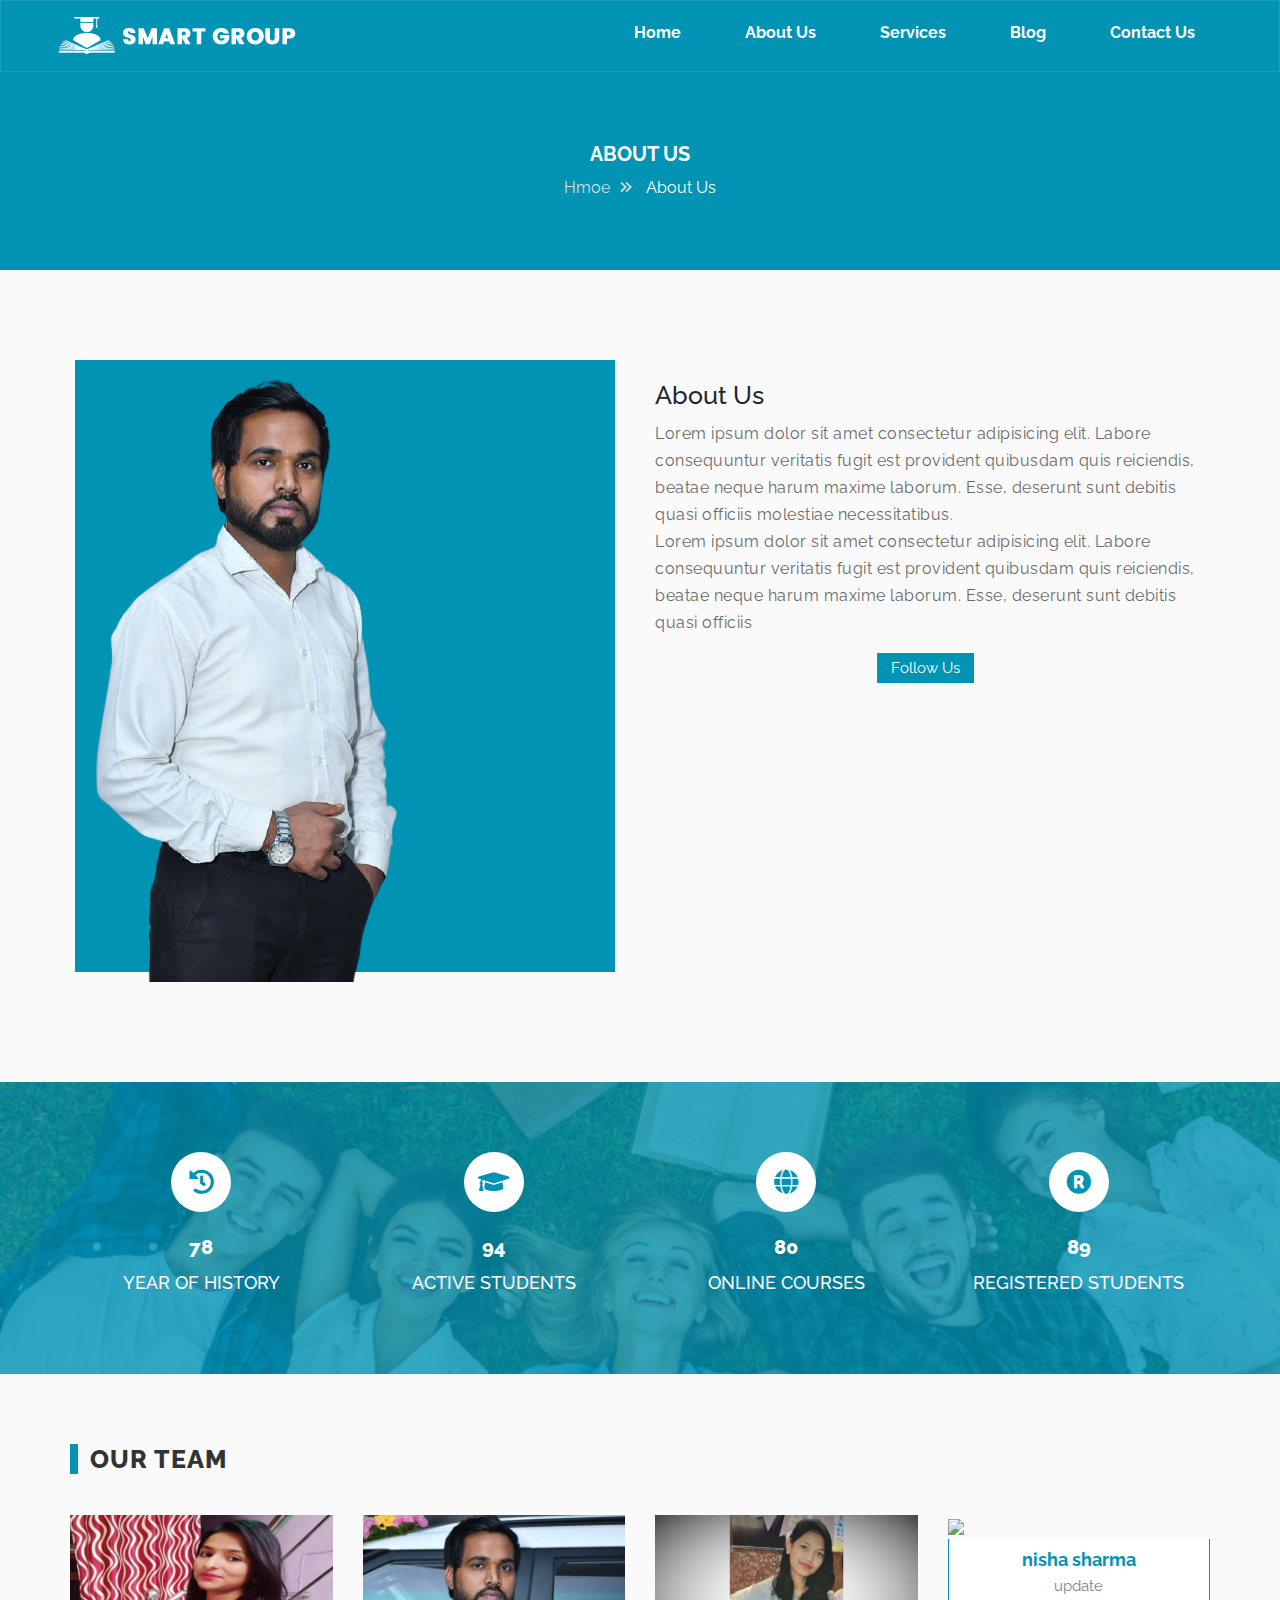
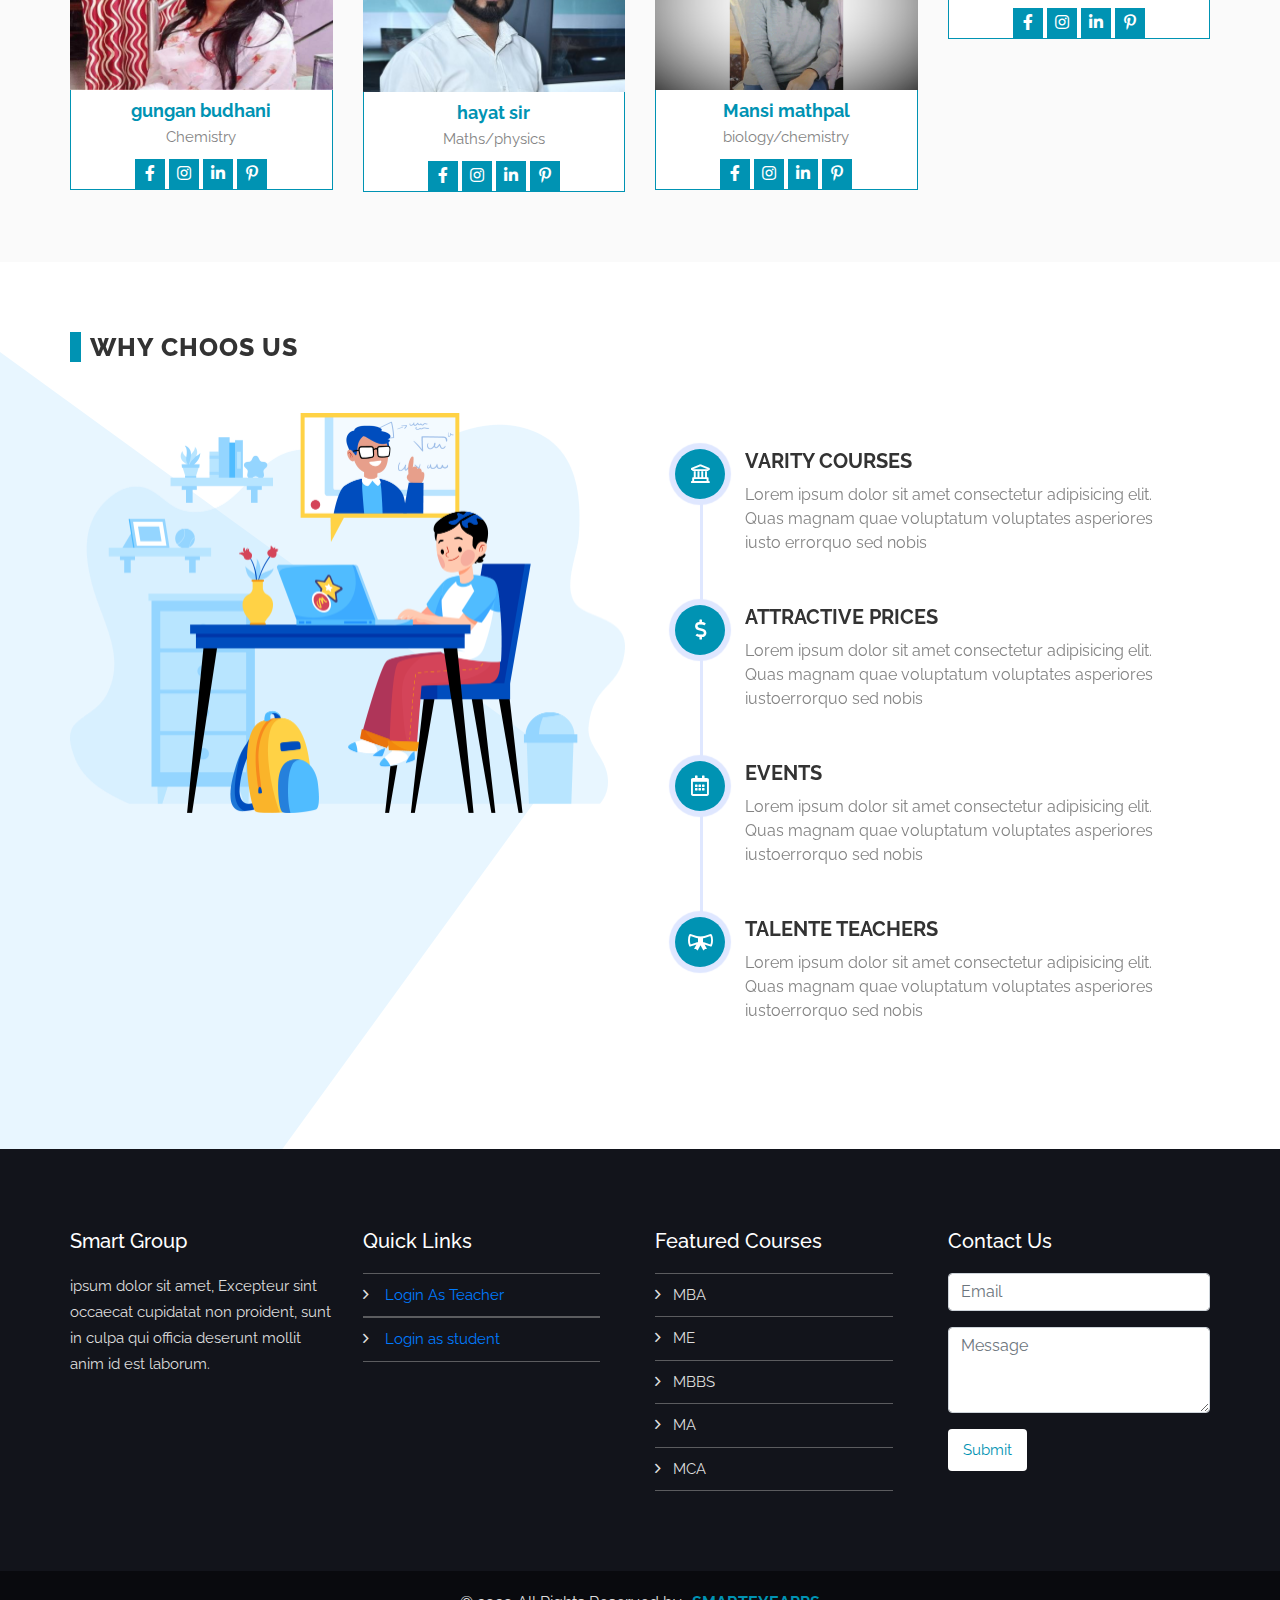
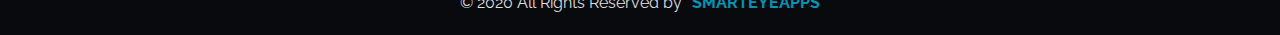
==== about-us.html @ 33f7c20f "Add files via upload" ====
<!doctype html>
<html lang="en">

<head>
    <meta charset="utf-8">
    <meta name="viewport" content="width=device-width, initial-scale=1, shrink-to-fit=no">
    <title>School</title>
    <link rel="stylesheet" href="assets/css/bootstrap.min.css">
    <link rel="stylesheet" href="assets/css/all.min.css">
    <link rel="stylesheet" href="assets/css/plugins/owl.carousel.css">
    <link rel="stylesheet" href="assets/css/plugins/owl.carousel.min.css">
    <link rel="stylesheet" href="assets/css/style.css">
</head>

<body>
    <header>
        <div class="my-nav sub-01">
            <div class="container">
                <div class="row">
                    <div class="nav-items">
                        <div class="menu-toggle">
                            <div class="menu-hamburger"></div>
                        </div>
                        <div class="logo">
                            <img src="assets/images/logo-01.png">
                        </div>
                        <div class="menu-items">
                            <div class="menu">
                                <ul>
                                    <li><a href="index.html">Home</a></li>
                                    <li><a href="about-us.html">About Us</a></li>
                                    <li><a href="services.html">Services</a></li>
                                    <li><a href="blog.html">Blog</a></li>
                                    <li><a href="contact-us.html">Contact Us</a></li>
                                </ul>
                            </div>
                        </div>
                    </div>
                </div>
            </div>
        </div>
    </header>
    <main>

        <!-- ============abt-01 Section  Start============ -->

        <section class="abt-01">
            <div class="container">
                <div class="row">
                    <div class="col-12">
                        <div class="heading-wrapper">
                            <h3>About Us</h3>
                            <ol>
                                <li>Hmoe<i class="far fa-angle-double-right"></i></li>
                                <li>About Us</li>
                            </ol>
                        </div>
                    </div>
                </div>
            </div>
        </section>

        <!-- ============abt-02 Section  Start============ -->

        <section class="abt-02">
            <div class="container">
                <div class="row">
                    <div class="abt-main d-flex">
                        <div class="abt-spirit">
                            <div class="image-box">
                                <!-- <img src="assets/images/about-image-1-min.jpg"> -->
                                <img src="assets/images/about.png">
                            </div>
                        </div>
                        <div class="abt-spirit">
                            <div class="abt-content-card">
                                <h2>About Us</h2>
                                <p>Lorem ipsum dolor sit amet consectetur adipisicing elit. Labore consequuntur veritatis fugit est
                                    provident quibusdam quis reiciendis, beatae neque harum maxime laborum. Esse, deserunt sunt debitis
                                    quasi officiis molestiae necessitatibus.</p>
                                <p>Lorem ipsum dolor sit amet consectetur adipisicing elit. Labore consequuntur veritatis fugit est
                                    provident quibusdam quis reiciendis, beatae neque harum maxime laborum. Esse, deserunt sunt debitis
                                    quasi officiis</p>
                    
                                <span>
                                    <a href="#">Follow Us</a>
                                </span>
                            </div>
                        </div>
                    </div>
                </div>
            </div>
        </section>



    

        <!-- ============bg-se-04  Section  Start============ -->

        <section class="bg-se-04">
            <div class="container">
                <div class="row">
                    <div class="col-lg-3 col-md-4 col-sm-6 col-6">
                        <div class="_lk_bg_cd">
                            <i class="fal fa-history"></i>
                            <div class="counting" data-count="20">100</div>
                            <h5>YEAR OF HISTORY</h5>
                        </div>
                    </div>

                    <div class="col-lg-3 col-md-4 col-sm-6 col-6">
                        <div class="_lk_bg_cd">
                            <i class="fal fa-graduation-cap"></i>
                            <div class="counting" data-count="80">100</div>
                            <h5>ACTIVE STUDENTS</h5>
                        </div>
                    </div>

                    <div class="col-lg-3 col-md-4 col-sm-6 col-6">
                        <div class="_lk_bg_cd">
                            <i class="fal fa-globe"></i>
                            <div class="counting" data-count="27">100</div>
                            <h5>ONLINE COURSES</h5>
                        </div>
                    </div>

                    <div class="col-lg-3 col-md-4 col-sm-6 col-6">
                        <div class="_lk_bg_cd">
                            <i class="fal fa-registered"></i>
                            <div class="counting" data-count="62">100</div>
                            <h5>REGISTERED STUDENTS</h5>
                        </div>
                    </div>
                </div>
            </div>
        </section>

        <!-- ============bg-se-06  Section  Start============ -->
        <section class="bg-se-06">
            <div class="container">
                <div class="row">
                    <div class="heading">
                        <h2>Our Team</h2>
                    </div>
                </div>
                <div class="row">
                    <div class="col-lg-3 col-md-4 col-sm-6 col-12">
                        <div class="team-card">
                            <div class="image-team">
                                <img src="assets/images/team/1.jpg">
                            </div>
                            <div class="team-content">
                                <h3>gungan budhani</h3>
                                <p>Chemistry</p>
                                <ol>
                                    <li><i class="fab fa-facebook-f"></i></li>
                                    <li><i class="fab fa-instagram"></i></li>
                                    <li><i class="fab fa-linkedin-in"></i></li>
                                    <li><i class="fab fa-pinterest-p"></i></li>
                                </ol>
                            </div>
                        </div>
                    </div>

                    <div class="col-lg-3 col-md-4 col-sm-6 col-12">
                        <div class="team-card">
                            <div class="image-team">
                                <img src="assets/images/team/2.jpg">
                            </div>
                            <div class="team-content">
                                <h3>hayat sir</h3>
                                <p>Maths/physics</p>
                                <ol>
                                    <li><i class="fab fa-facebook-f"></i></li>
                                    <li><i class="fab fa-instagram"></i></li>
                                    <li><i class="fab fa-linkedin-in"></i></li>
                                    <li><i class="fab fa-pinterest-p"></i></li>
                                </ol>
                            </div>
                        </div>
                    </div>

                    <div class="col-lg-3 col-md-4 col-sm-6 col-12">
                        <div class="team-card">
                            <div class="image-team">
                                <img src="assets/images/team/3.jpg">
                            </div>
                            <div class="team-content">
                                <h3>Mansi mathpal</h3>
                                <p>biology/chemistry</p>
                                <ol>
                                    <li><i class="fab fa-facebook-f"></i></li>
                                    <li><i class="fab fa-instagram"></i></li>
                                    <li><i class="fab fa-linkedin-in"></i></li>
                                    <li><i class="fab fa-pinterest-p"></i></li>
                                </ol>
                            </div>
                        </div>
                    </div>

                    <div class="col-lg-3 col-md-4 col-sm-6 col-12">
                        <div class="team-card">
                            <div class="image-team">
                                <img src="assets/images/team/4.jpg">
                            </div>
                            <div class="team-content">
                                <h3>nisha sharma</h3>
                                <p>update</p>
                                <ol>
                                    <li><i class="fab fa-facebook-f"></i></li>
                                    <li><i class="fab fa-instagram"></i></li>
                                    <li><i class="fab fa-linkedin-in"></i></li>
                                    <li><i class="fab fa-pinterest-p"></i></li>
                                </ol>
                            </div>
                        </div>
                    </div>
                </div>
            </div>
        </section>

        <!-- ============bg-se-01  Section  Start============ -->
        
        <section class="bg-se-01">
            <div class="container">
                <div class="row">
                    <div class="heading">
                        <h2>WHY CHOOS US</h2>
                    </div>
                </div>
                <div class="row">
                    <div class="col-lg-6 col-md-6 col-sm-12 col-12 order-sm-2 order-2 order-md-0 order-lg-0 order-xl-0">
                        <div class="main-card">
                            <div class="sub-card">
                                <img src="assets/images/bg/1.png">
                            </div>
                        </div>
                    </div>
        
                    <div class="col-lg-6 col-md-6 col-sm-12 col-12">
                        <div class="main-card">
                            <div class="content">
                                <ol>
                                    <li>
                                        <h3>VARITY COURSES</h3>
                                        <p>Lorem ipsum dolor sit amet consectetur adipisicing elit. Quas magnam quae
                                            voluptatum voluptates asperiores iusto errorquo sed nobis</p>
                                    </li>
                                    <li>
                                        <h3>ATTRACTIVE PRICES</h3>
                                        <p>Lorem ipsum dolor sit amet consectetur adipisicing elit. Quas magnam quae
                                            voluptatum voluptates asperiores iustoerrorquo sed nobis</p>
                                    </li>
                                    <li>
                                        <h3>EVENTS</h3>
                                        <p>Lorem ipsum dolor sit amet consectetur adipisicing elit. Quas magnam quae
                                            voluptatum voluptates asperiores iustoerrorquo sed nobis</p>
                                    </li>
                                    <li>
                                        <h3>TALENTE TEACHERS</h3>
                                        <p>Lorem ipsum dolor sit amet consectetur adipisicing elit. Quas magnam quae
                                            voluptatum voluptates asperiores iustoerrorquo sed nobis</p>
                                    </li>
                                </ol>
                            </div>
                        </div>
                    </div>
                </div>
            </div>
        </section>
    </main>

    <!-- ============Footer  Start============ -->

    <footer>
        <div class="container">
            <div class="row">
                <div class="col-lg-3 col-md-3 col-6">
                    <div class="_kl_de_w">
                        <h3>Smart Group</h3>
                        <p>ipsum dolor sit amet, Excepteur sint occaecat cupidatat non
                            proident, sunt in culpa qui officia deserunt mollit anim id est laborum.</p>
                    </div>
                </div>

                <div class="col-lg-3 col-md-3 col-6">
                    <div class="_kl_de_w">
                        <h3>Quick Links</h3>
                        <ol>
                            <!-- <li><i class="far fa-angle-right"></i>home</li>
                            <li><i class="far fa-angle-right"></i>About Us</li>
                            <li><i class="far fa-angle-right"></i>Services</li>
                            <li><i class="far fa-angle-right"></i>Blog</li> -->
                            <li class="last"><i class="far fa-angle-right"></i> <a href="/logint.html">       Login As Teacher</a></li>
                            <li class="last"><i class="far fa-angle-right"></i> <a href="/logins.html"> Login as student</a></li>
                        </ol>
                    </div>
                </div>

                <div class="col-lg-3 col-md-3 col-6">
                    <div class="_kl_de_w">
                        <h3>Featured Courses</h3>
                        <ol>
                            <li><i class="far fa-angle-right"></i>MBA</li>
                            <li><i class="far fa-angle-right"></i>ME</li>
                            <li><i class="far fa-angle-right"></i>MBBS</li>
                            <li><i class="far fa-angle-right"></i>MA</li>
                            <li class="last"><i class="far fa-angle-right"></i>MCA</li>
                        </ol>
                    </div>
                </div>

                <div class="col-lg-3 col-md-3 col-6">
                    <div class="_kl_de_w">
                        <h3>Contact Us</h3>
                        <form class="my-form">
                            <div class="form-group">
                                <input class="form-control" type="emal" name="email" placeholder="Email">
                            </div>
                            <div class="form-group">
                                <textarea rows="3" placeholder="Message" class="form-control"></textarea>
                            </div>
                            <div class="form-group">
                                <a href="#">Submit</a>
                            </div>
                        </form>
                    </div>
                </div>
            </div>
        </div>
    </footer>

    <div class="end-footer">
        <div class="container">
            <div class="row">
                <div class="col-12">
                    <div class="last-card">
                        <p>© 2020 All Rights Reserved by<a href="https://www.smarteyeapps.com">SMARTEYEAPPS</a></p>
                    </div>
                </div>
            </div>
        </div>
    </div>
</body>

<script src="assets/js/jquery-3.2.1.min.js"></script>
<script src="assets/js/popper.min.js"></script>
<script src="assets/js/bootstrap.min.js"></script>
<script src="assets/js/plugins/owl.carousel.js"></script>
<script src="assets/js/plugins/owl.carousel.min.js"></script>
<script src="assets/js/script.js"></script>

</html>
---- assets/css/style.css ----
@import url(https://fonts.googleapis.com/css2?family=Raleway:wght@200;300;400;600;700;800&display=swap);
/* ================================ Basic CSS =============================== */
body {
  margin: 0px;
  padding: 0px;
  font-family: 'Raleway', sans-serif;
  box-sizing: border-box; }

* {
  margin: 0px;
  padding: 0px;
  box-sizing: border-box; }

img {
  max-width: 100%; }
  .bg{
      height: 273px;
      width: 348px;
  }

h1, h2, h3, h4, h5, h6 {
  margin: 0px; }

ul, ol {
  margin: 0px;
  padding: 0px; }

li {
  list-style: none; }

a {
  text-decoration: none; }

p {
  margin: 0px; }

a:hover {
  text-decoration: none; }

button:focus {
  outline: none; }

.container {
  max-width: 1170px; }
  @media screen and (max-width: 575px) {
    .container {
      padding: 0px 15px;
      max-width: 100%;
      width: 100%; } }

/* ================================ Header CSS =============================== */
header .my-nav {
  position: absolute;
  width: 100%;
  left: 0;
  top: 0;
  z-index: 999;
  padding: 10px 0px;
  border: 1px solid rgba(255, 255, 255, 0.1); }
header .sub-01 {
  position: relative;
  background: #0093b3; }
header .nav-items {
  display: flex;
  flex-wrap: wrap;
  flex: 1 1 100%;
  max-width: 100%;
  width: 100%;
  position: relative; }
  header .nav-items .menu-toggle {
    position: absolute;
    top: 1.5625rem;
    right: 0.9375rem;
    transition: ease-in-out 0.5s;
    display: flex;
    align-items: center;
    justify-content: center;
    visibility: hidden;
    opacity: 0; }
    @media screen and (max-width: 767.98px) {
      header .nav-items .menu-toggle {
        visibility: visible;
        opacity: 1; } }
    header .nav-items .menu-toggle .menu-hamburger {
      width: 1.875rem;
      height: 0.125rem;
      transition: ease-in-out 0.1s;
      box-shadow: 0 2px 5px rgba(255, 255, 255, 0.6);
      background: #fff;
      position: relative; }
      header .nav-items .menu-toggle .menu-hamburger.active {
        background: rgba(0, 0, 0, 0);
        box-shadow: none; }
        header .nav-items .menu-toggle .menu-hamburger.active::after {
          transform: rotate(45deg); }
        header .nav-items .menu-toggle .menu-hamburger.active::before {
          transform: rotate(135deg); }
      header .nav-items .menu-toggle .menu-hamburger::before {
        position: absolute;
        content: "";
        width: 1.875rem;
        height: 0.125rem;
        transition: ease-in-out 0.1s;
        box-shadow: 0 2px 5px rgba(255, 255, 255, 0.6);
        background: #fff;
        transform: translatey(-0.625rem); }
      header .nav-items .menu-toggle .menu-hamburger::after {
        position: absolute;
        content: "";
        width: 1.875rem;
        height: 0.125rem;
        transition: ease-in-out 0.1s;
        box-shadow: 0 2px 5px rgba(255, 255, 255, 0.6);
        background: #fff;
        transform: translatey(0.625rem); }
  header .nav-items .logo {
    width: 30%;
    flex: 1 1 30%;
    max-width: 30%; }
    @media screen and (max-width: 767.98px) {
      header .nav-items .logo {
        width: 80%;
        flex: 1 1 80%;
        max-width: 80%; } }
  header .nav-items .menu-items {
    width: 70%;
    flex: 1 1 70%;
    max-width: 70%;
    position: relative;
    align-items: center;
    justify-content: flex-end; }
    @media screen and (max-width: 767.98px) {
      header .nav-items .menu-items {
        width: 100%;
        flex: 1 1 100%;
        max-width: 100%; } }
    header .nav-items .menu-items .menu {
      display: block;
      width: 100%;
      text-align: right; }
      header .nav-items .menu-items .menu.active {
        opacity: 1;
        visibility: visible;
        display: block;
        transition: ease-in-out 0.9s; }
      @media screen and (max-width: 767.98px) {
        header .nav-items .menu-items .menu {
          text-align: left;
          opacity: 0;
          visibility: hidden;
          display: none; } }
      header .nav-items .menu-items .menu ul li {
        display: inline-block;
        padding: 0.625rem; }
        @media screen and (max-width: 767.98px) {
          header .nav-items .menu-items .menu ul li {
            display: block; } }
        header .nav-items .menu-items .menu ul li a {
          color: #fff;
          padding: 0 1.25rem;
          font-weight: 700; }
          @media screen and (max-width: 767.98px) {
            header .nav-items .menu-items .menu ul li a {
              padding: 0rem; } }
          @media (min-width: 768px) and (max-width: 991.98px) {
            header .nav-items .menu-items .menu ul li a {
              padding: 0 0.625rem; } }

.og-hf {
  position: fixed;
  transition: ease-in-out 0.5s;
  width: 100%;
  z-index: 999;
  left: 0;
  top: 0; }
  .og-hf .my-nav {
    background: #0093b3; }

/* ================================ Slider CSS =============================== */
.slider {
  position: relative;
  padding: 7.5rem 0;
  overflow: hidden;
  background: linear-gradient(to right, #0093b3, #0093CC);
  z-index: 1; }
  .slider::before {
    border-right: 50vw solid #fff;
    border-top: 6.25rem solid transparent;
    bottom: 0;
    content: "";
    height: 0;
    position: absolute;
    right: 0;
    width: 0;
    z-index: 1; }
  .slider::after {
    border-left: 50vw solid #fff;
    border-top: 6.25rem solid transparent;
    bottom: 0;
    content: "";
    height: 0;
    left: 0;
    position: absolute;
    width: 0;
    z-index: 1; }
  .slider .shap {
    position: absolute;
    background-image: linear-gradient(35deg, #fff, #edf4f8);
    width: 45%;
    height: 85%;
    -webkit-clip-path: polygon(50% 0%, 100% 50%, 50% 100%, 0% 50%);
    clip-path: polygon(50% 0%, 100% 50%, 50% 100%, 0% 50%);
    z-index: 1;
    opacity: 0.1; }
  .slider .shap-01 {
    position: absolute;
    top: 10rem;
    left: 50%;
    opacity: 0.1;
    -webkit-animation-name: rotateMe;
    animation-name: rotateMe;
    -webkit-animation-duration: 10s;
    animation-duration: 10s;
    -webkit-animation-iteration-count: infinite;
    animation-iteration-count: infinite;
    -webkit-animation-timing-function: linear;
    animation-timing-function: linear; }
  .slider .shap-02 {
    position: absolute;
    left: 6%;
    transform: rotate(54deg);
    z-index: 1;
    opacity: 0.1; }
  .slider .shape-03 {
    position: absolute;
    z-index: 0;
    left: 60%;
    top: -5%;
    width: 31.25rem;
    height: 100%;
    transform: translate3d(-23%, 17%, 0) rotate(-54deg);
    background-image: linear-gradient(35deg, #fff, #edf4f8);
    opacity: 0.1; }
    .slider .shape-03::before {
      position: absolute;
      content: "";
      width: 100%;
      height: 2.5rem;
      background: #fff;
      left: 0px;
      top: -246px;
      z-index: -1;
      border-radius: 1.25rem;
      transform: rotate(79deg); }
    .slider .shape-03::after {
      position: absolute;
      content: "";
      width: 31.25rem;
      height: 31.25rem;
      background: #ffff;
      border-radius: 50%;
      right: -36.125rem;
      top: 9.5625rem; }
  .slider .main-wrapper {
    display: flex;
    -webkit-display: flex;
    -webkit-flex: 1 1 100%;
    flex: 1 1 100%;
    flex-wrap: wrap;
    max-width: 100%;
    width: 100%;
    margin: 1.25rem 0;
    position: relative;
    z-index: 2; }
    .slider .main-wrapper .sub-wrapper-01 {
      flex: 1 1 50%;
      max-width: 50%;
      width: 50%; }
      @media screen and (max-width: 767.98px) {
        .slider .main-wrapper .sub-wrapper-01 {
          flex: 1 1 100%;
          max-width: 100%;
          width: 100%; } }
      .slider .main-wrapper .sub-wrapper-01 .image {
        padding: 0.375rem 0.9375rem;
        display: inline-block;
        position: relative;
        z-index: 9; }
      .slider .main-wrapper .sub-wrapper-01 .content {
        padding: 0.625rem 0.9375rem;
        color: #fff;
        display: inline-block;
        position: relative;
        z-index: 9; }
        .slider .main-wrapper .sub-wrapper-01 .content h1 {
          display: block;
          font-size: 2.5rem;
          font-weight: 800;
          line-height: 3.75rem;
          letter-spacing: 0.0625rem;
          text-transform: uppercase;
          margin: 0 0 1.25rem;
          position: relative; }
          .slider .main-wrapper .sub-wrapper-01 .content h1::before {
            position: absolute;
            content: "";
            background-image: radial-gradient(#fafafa 3px, transparent 0);
            background-size: 0.9375rem 0.9375rem;
            height: 9.375rem;
            width: 9.375rem;
            opacity: 0.2;
            right: 7.5rem; }
        .slider .main-wrapper .sub-wrapper-01 .content p {
          font-size: 1.125rem;
          line-height: 1.875rem;
          font-weight: 400;
          margin: 0 0 1.125rem;
          display: inline-block; }
        .slider .main-wrapper .sub-wrapper-01 .content .btn-01 {
          display: block;
          margin: 1.125rem 0;
          position: relative; }
          .slider .main-wrapper .sub-wrapper-01 .content .btn-01 ul li {
            display: inline-block;
            margin: 0 0.625rem;
            padding: 0.3125rem 1.25rem;
            border-radius: 1.25rem;
            background: transparent;
            border: solid 0.0625rem #fff;
            position: relative;
            z-index: 9; }
            .slider .main-wrapper .sub-wrapper-01 .content .btn-01 ul li:nth-of-type(1) {
              margin-left: 0; }
            .slider .main-wrapper .sub-wrapper-01 .content .btn-01 ul li a {
              color: #fff; }

@keyframes rotateMe {
  0% {
    transform: rotate(0deg); }
  to {
    transform: rotate(1turn); } }
/* ================================ Section CSS =============================== */
.bg-se-01 {
  padding: 3.125rem 0;
  position: relative;
  overflow: hidden; }
  .bg-se-01::before {
    position: absolute;
    content: "";
    background: #e8f6ff;
    height: 43.75rem;
    width: 43.75rem;
    left: -10%;
    bottom: -10%;
    transform: translate3d(-21%, -7%, 0) rotate(-54deg); }
    @media screen and (max-width: 767.98px) {
      .bg-se-01::before {
        height: 33.75rem;
        width: 33.75rem; } }
    @media (min-width: 768px) and (max-width: 991.98px) {
      .bg-se-01::before {
        top: 0;
        left: -38%; } }
  .bg-se-01 .main-card {
    position: relative;
    display: inline-block;
    margin: 1.875rem 0; }
  .bg-se-01 .content {
    position: relative;
    display: block;
    width: 100%;
    padding: 1rem 1.25rem; }
    .bg-se-01 .content ol li {
      display: inline-block;
      padding: 0 0 0 4.375rem;
      margin: 1.25rem 0;
      z-index: 3;
      position: relative; }
      .bg-se-01 .content ol li:nth-child(4)::after {
        display: none; }
      .bg-se-01 .content ol li:nth-child(4)::before {
        content: "\f5ea"; }
      .bg-se-01 .content ol li:nth-child(2)::before {
        content: "\f155"; }
      .bg-se-01 .content ol li:nth-child(3)::before {
        content: "\f073"; }
      .bg-se-01 .content ol li::before {
        position: absolute;
        content: "\f19c";
        font-family: "Font Awesome 5 Pro";
        font-size: 1.25rem;
        width: 3.125rem;
        height: 3.125rem;
        background: #0093b3;
        color: #fff;
        display: flex;
        align-items: center;
        justify-content: center;
        left: 0;
        border-radius: 50%;
        z-index: 2;
        box-shadow: 0 0 0.0625rem 0.375rem #dfe7ff; }
      .bg-se-01 .content ol li::after {
        position: absolute;
        content: "";
        width: 0.1875rem;
        height: 100%;
        top: 2.5rem;
        left: 1.5625rem;
        background: #dfe7ff;
        z-index: 1; }
      .bg-se-01 .content ol li h3 {
        font-size: 1.25rem;
        font-weight: 700;
        color: #333333;
        text-transform: capitalize;
        margin: 0 0 0.625rem 0; }
      .bg-se-01 .content ol li p {
        font-size: 1rem;
        color: #848484;
        line-height: 1.5rem;
        display: inline-block;
        margin: 0 0 0.625rem 0;
        font-weight: 400; }

.heading {
  position: relative;
  margin: 1.25rem 0;
  display: block;
  padding: 0 0.9375rem; }
  .heading h2 {
    font-size: 1.5625rem;
    position: relative;
    padding: 0 0 0 1.25rem;
    display: inline-block;
    text-transform: uppercase;
    letter-spacing: 0.0625rem;
    font-weight: 800;
    color: #333333; }
    .heading h2::before {
      position: absolute;
      content: "";
      width: 5%;
      height: 100%;
      bottom: 0;
      left: 0;
      background: #0093b3; }

.bg-se-02 {
  padding: 3.125rem 0;
  position: relative;
  background: #f8faff;
  overflow: hidden; }
  .bg-se-02 .main-wrapper {
    position: relative;
    border: solid 0.0625rem #0093b3;
    padding: 0.625rem 0;
    background: #fff;
    margin: 1.25rem 0; }
    .bg-se-02 .main-wrapper .content {
      padding: 0.625rem 1.25rem;
      position: relative; }
      .bg-se-02 .main-wrapper .content .icon {
        height: 3.75rem;
        width: 3.75rem;
        line-height: 3.75rem;
        background: #f8faff;
        margin: 0 auto;
        border-radius: 0.1875rem;
        color: #0093b3;
        font-size: 1.875rem;
        border-radius: 50%; }
      .bg-se-02 .main-wrapper .content .sentence {
        position: relative;
        margin: 1.25rem 0 0;
        display: inline-block; }
        .bg-se-02 .main-wrapper .content .sentence h3 {
          font-size: 1.25rem;
          font-weight: 700;
          margin: 0 0 1.25rem; }
        .bg-se-02 .main-wrapper .content .sentence p {
          font-size: 1rem;
          color: #656565;
          line-height: 1.5625rem; }

.bg-se-03 {
  padding: 3.125rem 0;
  position: relative;
  overflow: hidden; }
  .bg-se-03 .wrapper {
    margin: 1.25rem 0;
    position: relative; }
    .bg-se-03 .wrapper .owl-nav {
      position: relative;
      display: inline-block;
      width: 100%; }
      .bg-se-03 .wrapper .owl-nav .owl-prev {
        position: absolute;
        height: 2.5rem;
        width: 2.5rem;
        background: #0093b3;
        line-height: 2.1875rem;
        left: 45%;
        border-radius: 0.3125rem; }
        @media screen and (max-width: 575.98px) {
          .bg-se-03 .wrapper .owl-nav .owl-prev {
            left: 35%; } }
        @media (min-width: 576px) and (max-width: 767.98px) {
          .bg-se-03 .wrapper .owl-nav .owl-prev {
            left: 40%; } }
        .bg-se-03 .wrapper .owl-nav .owl-prev span {
          font-size: 2.5rem;
          color: #fff;
          position: relative;
          display: inline-block; }
      .bg-se-03 .wrapper .owl-nav .owl-next {
        position: absolute;
        height: 2.5rem;
        width: 2.5rem;
        background: #0093b3;
        text-align: center;
        line-height: 2.1875rem;
        left: 50%;
        border-radius: 0.3125rem; }
        .bg-se-03 .wrapper .owl-nav .owl-next span {
          font-size: 2.5rem;
          color: #fff;
          position: relative;
          display: inline-block; }
    .bg-se-03 .wrapper .item .my-items {
      padding: 0.625rem 1.25rem;
      position: relative;
      display: block; }
      .bg-se-03 .wrapper .item .my-items .content .image-01 {
        display: block;
        width: 100%; }
      .bg-se-03 .wrapper .item .my-items .content .sentence {
        padding: 0.625rem 0;
        text-align: center;
        display: inline-block;
        border: 0.0625rem solid #dddd;
        border-top: 0rem;
        border-bottom-left-radius: 0.375rem;
        border-bottom-right-radius: 0.375rem; }
        .bg-se-03 .wrapper .item .my-items .content .sentence b {
          font-size: 1.25rem;
          display: inline-block;
          margin: 0 0 0.625rem;
          color: #0093b3; }
        .bg-se-03 .wrapper .item .my-items .content .sentence p {
          font-size: 0.9375rem;
          margin: 0 0 0.625rem;
          color: #444444; }
        .bg-se-03 .wrapper .item .my-items .content .sentence ol li {
          display: inline-block;
          font-size: 0.75rem;
          color: #0093b3;
          padding: 0 0.625rem 0 0;
          border-right: 0.0625rem solid #dddd;
          margin-bottom: 0.625rem; }
          .bg-se-03 .wrapper .item .my-items .content .sentence ol li:nth-child(3) {
            border: 0; }

.bg-se-04 {
  padding: 3.125rem 0;
  background-image: url(../images/background/1.jpg);
  background-repeat: no-repeat;
  background-position: center;
  background-size: cover;
  position: relative;
  z-index: 9; }
  .bg-se-04::before {
    position: absolute;
    content: "";
    height: 100%;
    width: 100%;
    top: 0;
    left: 0;
    right: 0;
    background-color: #0093b3;
    opacity: .8;
    z-index: 1; }
  .bg-se-04 ._lk_bg_cd {
    padding: 1.25rem 1.5625rem;
    position: relative;
    display: block;
    z-index: 8;
    text-align: center; }
    .bg-se-04 ._lk_bg_cd i {
      font-size: 1.5625rem;
      color: #0093b3;
      background: #fff;
      height: 3.75rem;
      width: 3.75rem;
      line-height: 3.75rem;
      border-radius: 50%;
      display: block;
      margin: 0 auto 1.25rem;
      font-weight: bold; }
    .bg-se-04 ._lk_bg_cd .counting {
      display: block;
      font-size: 1.25rem;
      color: #fff;
      font-weight: 800; }
    .bg-se-04 ._lk_bg_cd h5 {
      font-size: 1.125rem;
      color: #fff;
      padding: 0.625rem 0;
      display: inline-block; }

.bg-se-05 {
  padding: 3.125rem 0;
  position: relative;
  overflow: hidden; }
  .bg-se-05 ._lk_bg_sd_we {
    position: relative;
    overflow: hidden;
    margin: 1.25rem 0;
    box-shadow: 0px 0px 15px 0px #ddd; }
    .bg-se-05 ._lk_bg_sd_we ._xs_we_er {
      display: inline-block;
      width: 100%;
      padding: 0.9375rem; }
      .bg-se-05 ._lk_bg_sd_we ._xs_we_er ._he_w {
        position: relative;
        margin: 0.625rem 0;
        z-index: 2;
        overflow: hidden; }
        .bg-se-05 ._lk_bg_sd_we ._xs_we_er ._he_w p {
          font-size: 1rem;
          color: #5c5c5c;
          letter-spacing: 0.5px;
          line-height: 1.5rem;
          margin: 0.9375rem 0 0.625rem 0; }
        .bg-se-05 ._lk_bg_sd_we ._xs_we_er ._he_w ol li {
          color: #0093b3;
          font-size: 0.875rem;
          display: inline-block;
          width: 100%;
          margin: 0.3125rem 0 0; }
          .bg-se-05 ._lk_bg_sd_we ._xs_we_er ._he_w ol li ._mn_cd_xs {
            margin: 0 0.625rem; }
          .bg-se-05 ._lk_bg_sd_we ._xs_we_er ._he_w ol li span {
            color: #5c5c5c;
            font-size: 0.9375rem;
            font-weight: 500;
            margin: 0 0.3125rem 0 0; }
        .bg-se-05 ._lk_bg_sd_we ._xs_we_er ._he_w h3 {
          font-size: 1.125rem;
          font-weight: 400;
          color: #292929; }
    .bg-se-05 ._lk_bg_sd_we ._bv_xs_we {
      position: relative;
      z-index: 1; }
      .bg-se-05 ._lk_bg_sd_we ._bv_xs_we:hover::before {
        opacity: 0.8;
        height: 100%;
        visibility: visible;
        transition: 0.5s; }
      .bg-se-05 ._lk_bg_sd_we ._bv_xs_we::before {
        content: "";
        position: absolute;
        height: 0;
        width: 100%;
        top: 0;
        background: #0093b3;
        transition: 0.5s;
        opacity: 0;
        visibility: hidden; }

.bg-se-06 {
  padding: 3.125rem 0;
  position: relative;
  overflow: hidden;
  background: #fafafa; }
  .bg-se-06 .team-card {
    position: relative;
    display: block;
    margin: 1.25rem 0; }
    .bg-se-06 .team-card .image-team {
      display: inline-block; }
    .bg-se-06 .team-card .team-content {
      display: block;
      text-align: center;
      border: solid #0093b3 0.0625rem;
      border-top: 0rem;
      background: #fff; }
      .bg-se-06 .team-card .team-content h3 {
        font-size: 1.125rem;
        font-weight: 700;
        color: #0093b3;
        padding: 0.625rem 0 0.3125rem 0; }
      .bg-se-06 .team-card .team-content p {
        display: block;
        font-size: 0.9375rem;
        color: #848484;
        padding: 0 0 0.625rem 0; }
      .bg-se-06 .team-card .team-content ol li {
        display: inline-block;
        height: 1.875rem;
        width: 1.875rem;
        line-height: 1.875rem;
        text-align: center;
        background: #0093b3;
        color: #fff;
        transition: ease-in-out 0.5s;
        padding: 0 0.3125rem;
        position: relative; }
        .bg-se-06 .team-card .team-content ol li:hover {
          background: #0093b3; }

.abt-01 {
  padding: 3.125rem 0;
  background: #0093b3;
  position: relative;
  overflow: hidden;
  z-index: 9; }
  .abt-01::before {
    position: absolute;
    content: "";
    background: #fff;
    height: 9.375rem;
    width: 9.375rem;
    top: 0%;
    left: 48%;
    z-index: 1;
    opacity: 0.1;
    transform: translate3d(-23%, 17%, 0) rotate(-54deg);
    display: none; }
    @media screen and (max-width: 767px) {
      .abt-01::before {
        display: none; } }
  .abt-01 .heading-wrapper {
    position: relative;
    margin: 1.25rem 0;
    display: block;
    text-align: center;
    z-index: 8; }
    .abt-01 .heading-wrapper h3 {
      font-size: 1.25rem;
      font-weight: 700;
      color: #fff;
      margin-bottom: 0.625rem;
      text-transform: uppercase; }
    .abt-01 .heading-wrapper ol li {
      display: inline-block;
      font-size: 1rem;
      color: #ddd; }
      .abt-01 .heading-wrapper ol li:nth-child(2) {
        color: #fff; }
      .abt-01 .heading-wrapper ol li i {
        margin: 0 0.625rem;
        color: #ddd; }

.abt-02 {
  padding: 3.125rem 0;
  position: relative;
  background: #fafafa;
  overflow: hidden; }
  .abt-02 .abt-main {
    flex-wrap: wrap;
    flex: 1 1 100%;
    padding: 10px 15px;
    margin: 30px 0px; }
    .abt-02 .abt-main .abt-spirit {
      width: 50%;
      max-width: 50%;
      flex: 1 1 50%;
      position: relative;
      padding: 10px 15px; }
      @media (max-width: 575.98px) {
        .abt-02 .abt-main .abt-spirit {
          width: 100%;
          max-width: 100%;
          flex: 1 1 100%; } }
      .abt-02 .abt-main .abt-spirit .abt-content-card {
        margin: 10px 0px;
        position: relative; }
        .abt-02 .abt-main .abt-spirit .abt-content-card span {
          display: block;
          margin: 20px 0px;
          text-align: center; }
          .abt-02 .abt-main .abt-spirit .abt-content-card span a {
            padding: 6px 14px;
            border: 1px solid #fff;
            background: #0093b3;
            color: #fff;
            font-size: 15px; }
        .abt-02 .abt-main .abt-spirit .abt-content-card h2 {
          font-size: 25px;
          margin: 0 0 10px 0; }
        .abt-02 .abt-main .abt-spirit .abt-content-card p {
          font-size: 16px;
          line-height: 27px;
          color: #6a6a6a;
          letter-spacing: 0.5px; }
      .abt-02 .abt-main .abt-spirit .image-box {
        position: relative;
        z-index: 1; }
        .abt-02 .abt-main .abt-spirit .image-box::before {
          content: "";
          position: absolute;
          background: #0093b3;
          width: 100%;
          height: 100%;
          left: -10px;
          top: -10px;
          z-index: -1; }

.bg-0-b {
  padding: 50px 0px;
  position: relative;
  background: #e8f0f5;
  z-index: 2; }
  .bg-0-b .main-card-contact {
    flex-wrap: wrap;
    width: 100%;
    margin: 20px 0px;
    padding: 10px 15px;
    position: relative;
    z-index: 9; }
    .bg-0-b .main-card-contact .sup-card-contact {
      width: 40%;
      max-width: 40%;
      flex: 1 1 40%; }
      @media screen and (max-width: 767.98px) {
        .bg-0-b .main-card-contact .sup-card-contact {
          width: 100%;
          max-width: 100%;
          flex: 1 1 100%; } }
      .bg-0-b .main-card-contact .sup-card-contact .contact-title {
        position: relative; }
        .bg-0-b .main-card-contact .sup-card-contact .contact-title h2 {
          font-size: 20px;
          margin: 0 0 10px 0;
          color: #222;
          padding-bottom: 5px;
          position: relative;
          display: inline-block; }
          .bg-0-b .main-card-contact .sup-card-contact .contact-title h2::before {
            position: absolute;
            content: "";
            background: #0093b3;
            height: 3px;
            bottom: 0; }
        .bg-0-b .main-card-contact .sup-card-contact .contact-title ol li {
          display: block;
          padding: 10px 0px;
          color: #606060;
          font-size: 16px;
          font-weight: 600; }
          .bg-0-b .main-card-contact .sup-card-contact .contact-title ol li i {
            color: #0093b3;
            padding-right: 15px; }
      .bg-0-b .main-card-contact .sup-card-contact .head-content {
        position: relative;
        display: block; }
        .bg-0-b .main-card-contact .sup-card-contact .head-content h2 {
          font-size: 20px;
          margin: 0 0 10px 0;
          color: #222;
          padding-bottom: 5px;
          position: relative;
          display: inline-block; }
          .bg-0-b .main-card-contact .sup-card-contact .head-content h2::before {
            position: absolute;
            content: "";
            background: #0093b3;
            width: 100%;
            height: 3px;
            bottom: 0; }
        .bg-0-b .main-card-contact .sup-card-contact .head-content p {
          font-size: 16px;
          line-height: 27px;
          display: block;
          padding: 20px 0px;
          margin: 0px; }
    .bg-0-b .main-card-contact .sup-card-contact-0a {
      width: 100%;
      max-width: 100%;
      flex: 1 1 60%; }
      @media screen and (max-width: 767.98px) {
        .bg-0-b .main-card-contact .sup-card-contact-0a {
          width: 100%;
          max-width: 100%;
          flex: 1 1 100%; } }
      .bg-0-b .main-card-contact .sup-card-contact-0a .dived {
        width: 100%;
        /* margin: 0px 25%; */
        flex-wrap: wrap; }
        .bg-0-b .main-card-contact .sup-card-contact-0a .dived .ca-ool {
          padding: 0px 10px; }
        .bg-0-b .main-card-contact .sup-card-contact-0a .dived .form-group {
          width: 50%;
          max-width: 50%;
          margin: 0%s 25%;
          flex: 1 1 50%; }
          .bg-0-b .main-card-contact .sup-card-contact-0a .dived .form-group .form-sup {
            margin: 10px;
            position: relative; }
            .bg-0-b .main-card-contact .sup-card-contact-0a .dived .form-group .form-sup .cal-01 {
              position: relative; }
            .bg-0-b .main-card-contact .sup-card-contact-0a .dived .form-group .form-sup i {
              position: absolute;
              right: 0px;
              top: 0px;
              height: 45px;
              width: 45px;
              background: #0093b3;
              text-align: center;
              line-height: 45px;
              color: #fff;
              border-top-right-radius: .25rem;
              border-bottom-right-radius: .25rem; }
            .bg-0-b .main-card-contact .sup-card-contact-0a .dived .form-group .form-sup label {
              font-size: 15px;
              color: #6e6e6e; }
              .bg-0-b .main-card-contact .sup-card-contact-0a .dived .form-group .form-sup label span {
                position: relative;
                top: 4px;
                left: 5px;
                color: #0093b3; }
          .bg-0-b .main-card-contact .sup-card-contact-0a .dived .form-group .form-control {
            padding: 10px 15px;
            margin: 30px 0px;
            height: 45px;
            position: relative; }
            .form-control {
              margin-bottom: 9px;

            }
/* ================================ Footer CSS =============================== */
footer {
  padding: 3.125rem 0;
  position: relative;
  overflow: hidden;
  background: #12141b; }
  footer ._kl_de_w {
    margin: 1.25rem 0;
    padding: 0.625rem 0;
    color: #fff;
    position: relative; }
    footer ._kl_de_w .form-group a {
      text-align: left;
      padding: 0.625rem 0.9375rem;
      border-radius: 0.25rem;
      background: #fff;
      color: #0093b3;
      font-size: 0.9375rem;
      display: inline-block; }
    footer ._kl_de_w ol .last {
      border-bottom: 0.0625rem solid #92929292; }
    footer ._kl_de_w ol li {
      display: block;
      margin: 0 1.5625rem 0 0;
      padding: 0.625rem 0;
      border-top: 0.0625rem solid #92929292;
      color: #ddd;
      font-size: 0.9375rem; }
      @media screen and (max-width: 768px) {
        footer ._kl_de_w ol li {
          margin: 0rem; } }
      footer ._kl_de_w ol li i {
        margin-right: 0.75rem; }
    footer ._kl_de_w p {
      font-size: 0.9375rem;
      line-height: 1.625rem;
      color: #ddd; }
    footer ._kl_de_w h3 {
      font-size: 1.25rem;
      margin: 0 0 1.25rem 0; }

.end-footer {
  padding: 0.625rem 0;
  background: #090a0e;
  position: relative;
  overflow: hidden; }
  .end-footer .last-card {
    display: block;
    width: 100%;
    color: #ddd;
    text-align: center; }
    .end-footer .last-card p {
      font-size: 1rem;
      font-weight: normal;
      display: inline-block;
      padding: 0.625rem 0; }
      .end-footer .last-card p a {
        color: #0093b3;
        font-size: 1rem;
        font-weight: 700;
        margin: 0 0 0 0.625rem; }

/*# sourceMappingURL=style.css.map */
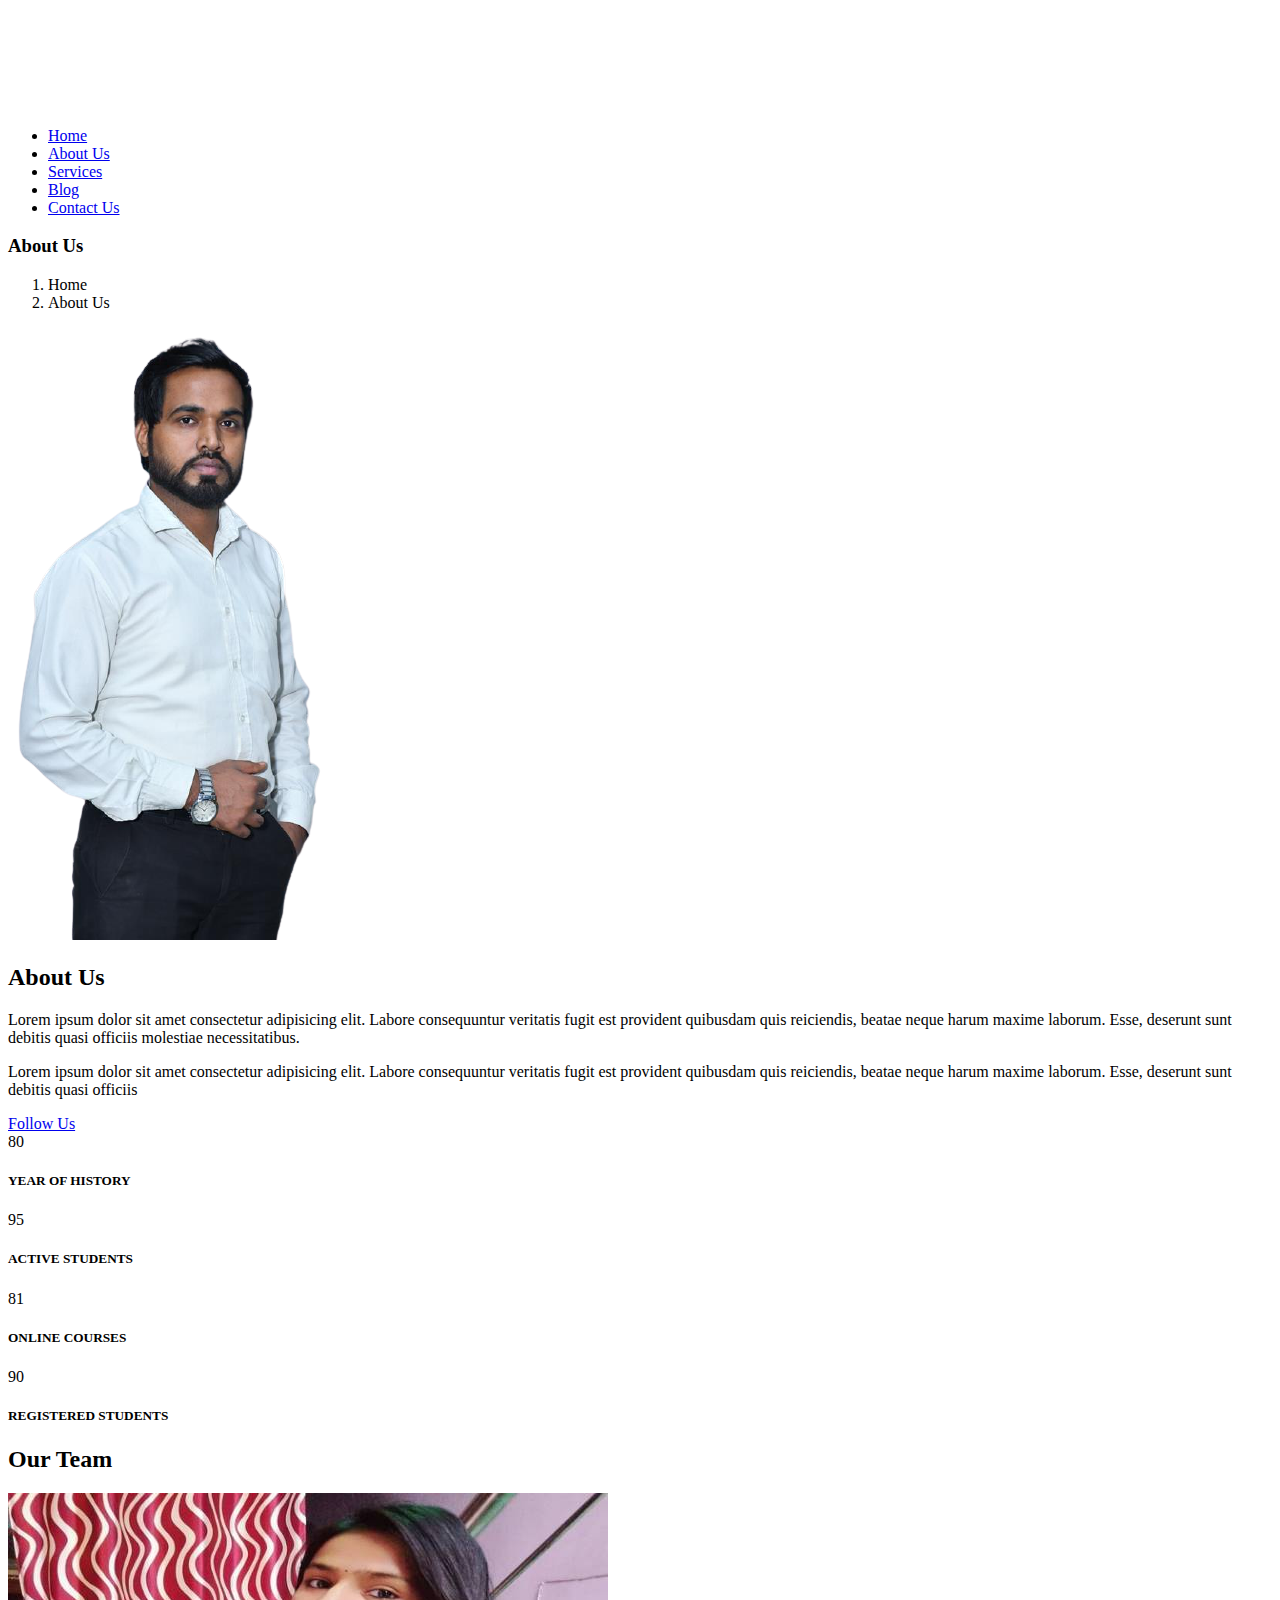
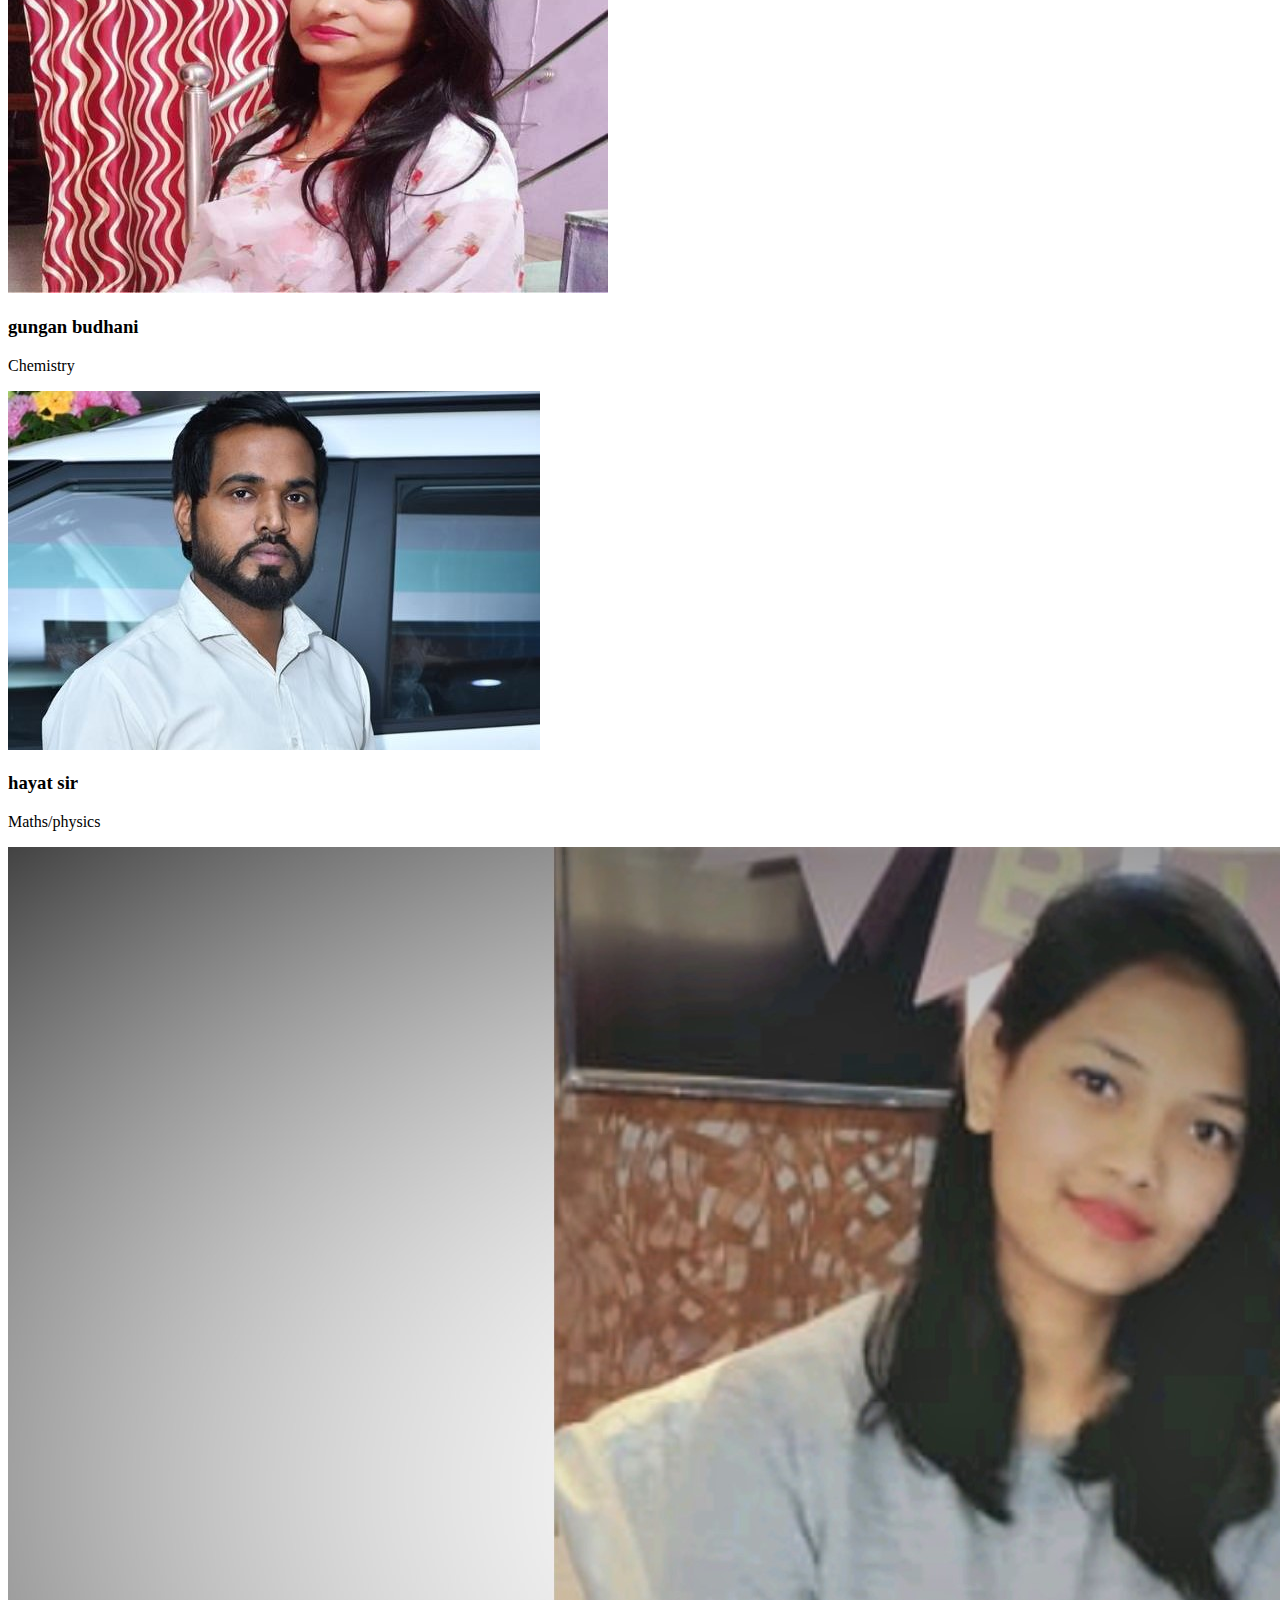
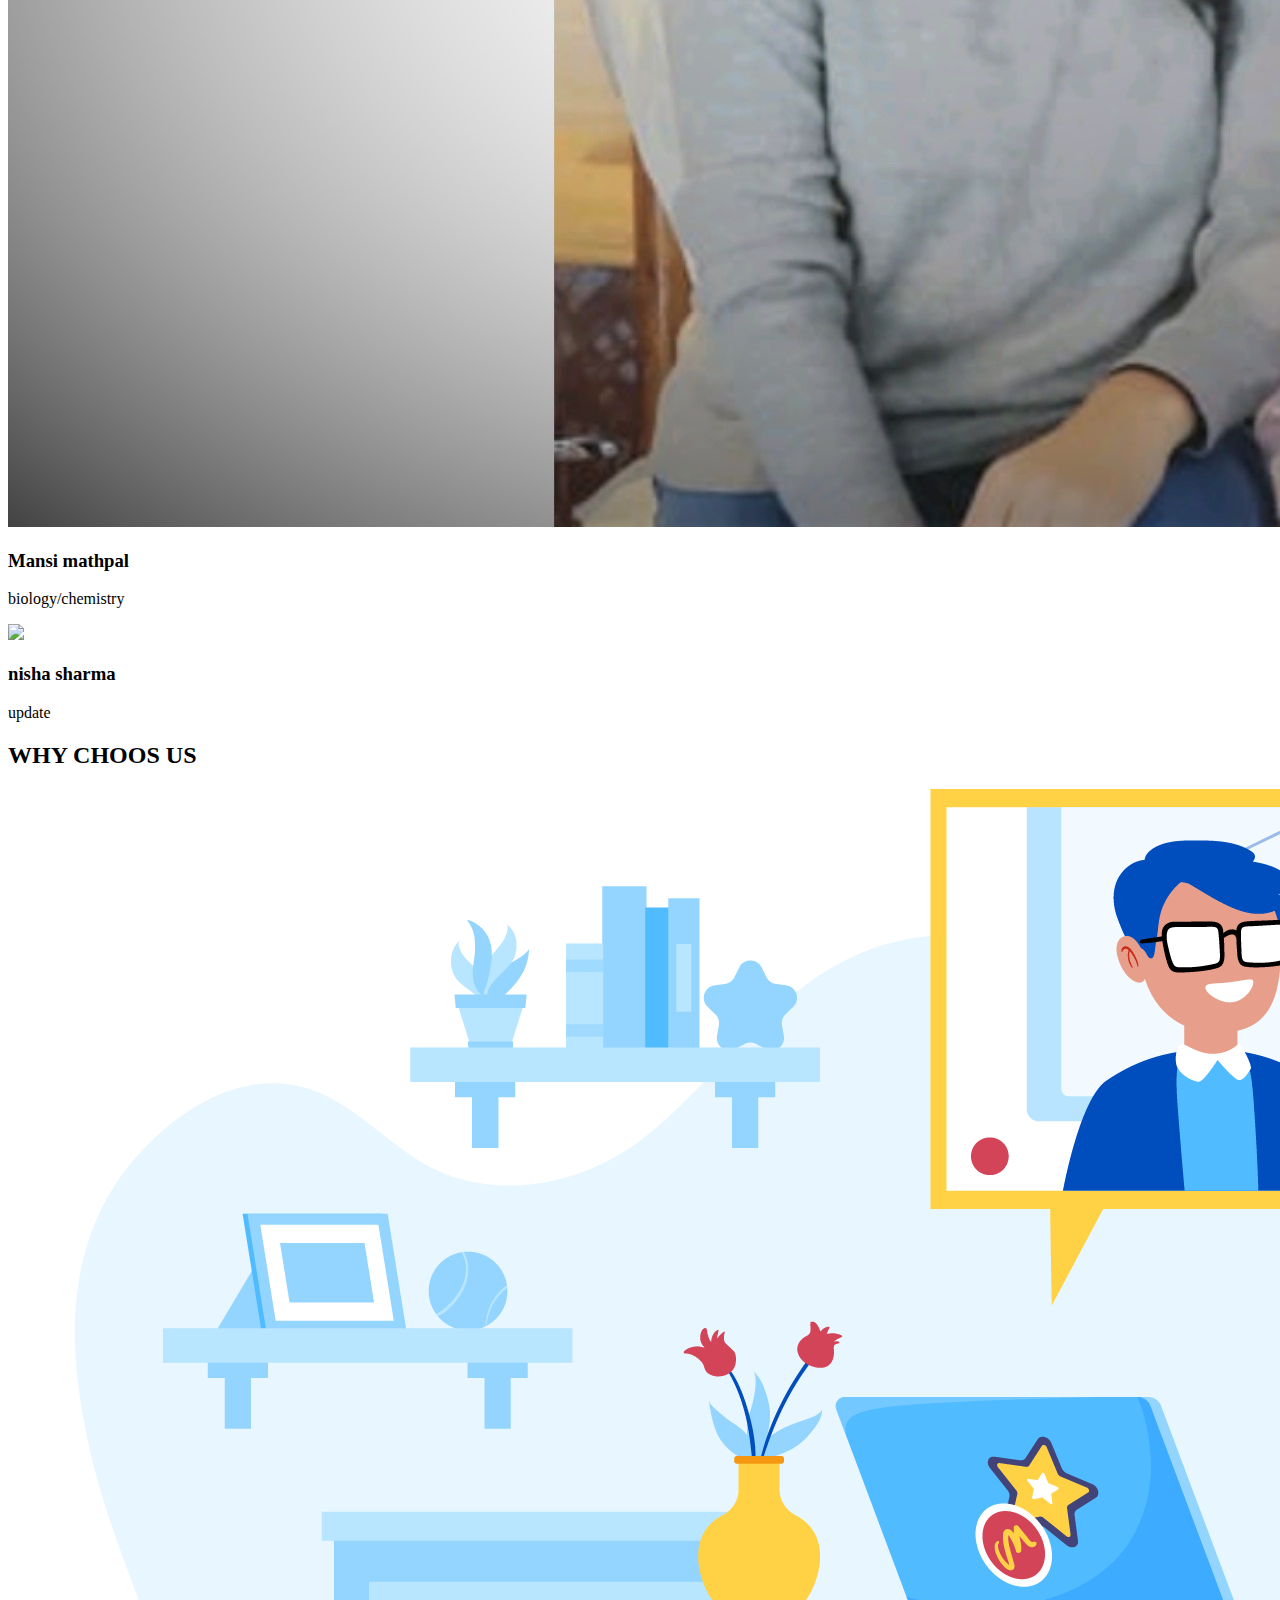
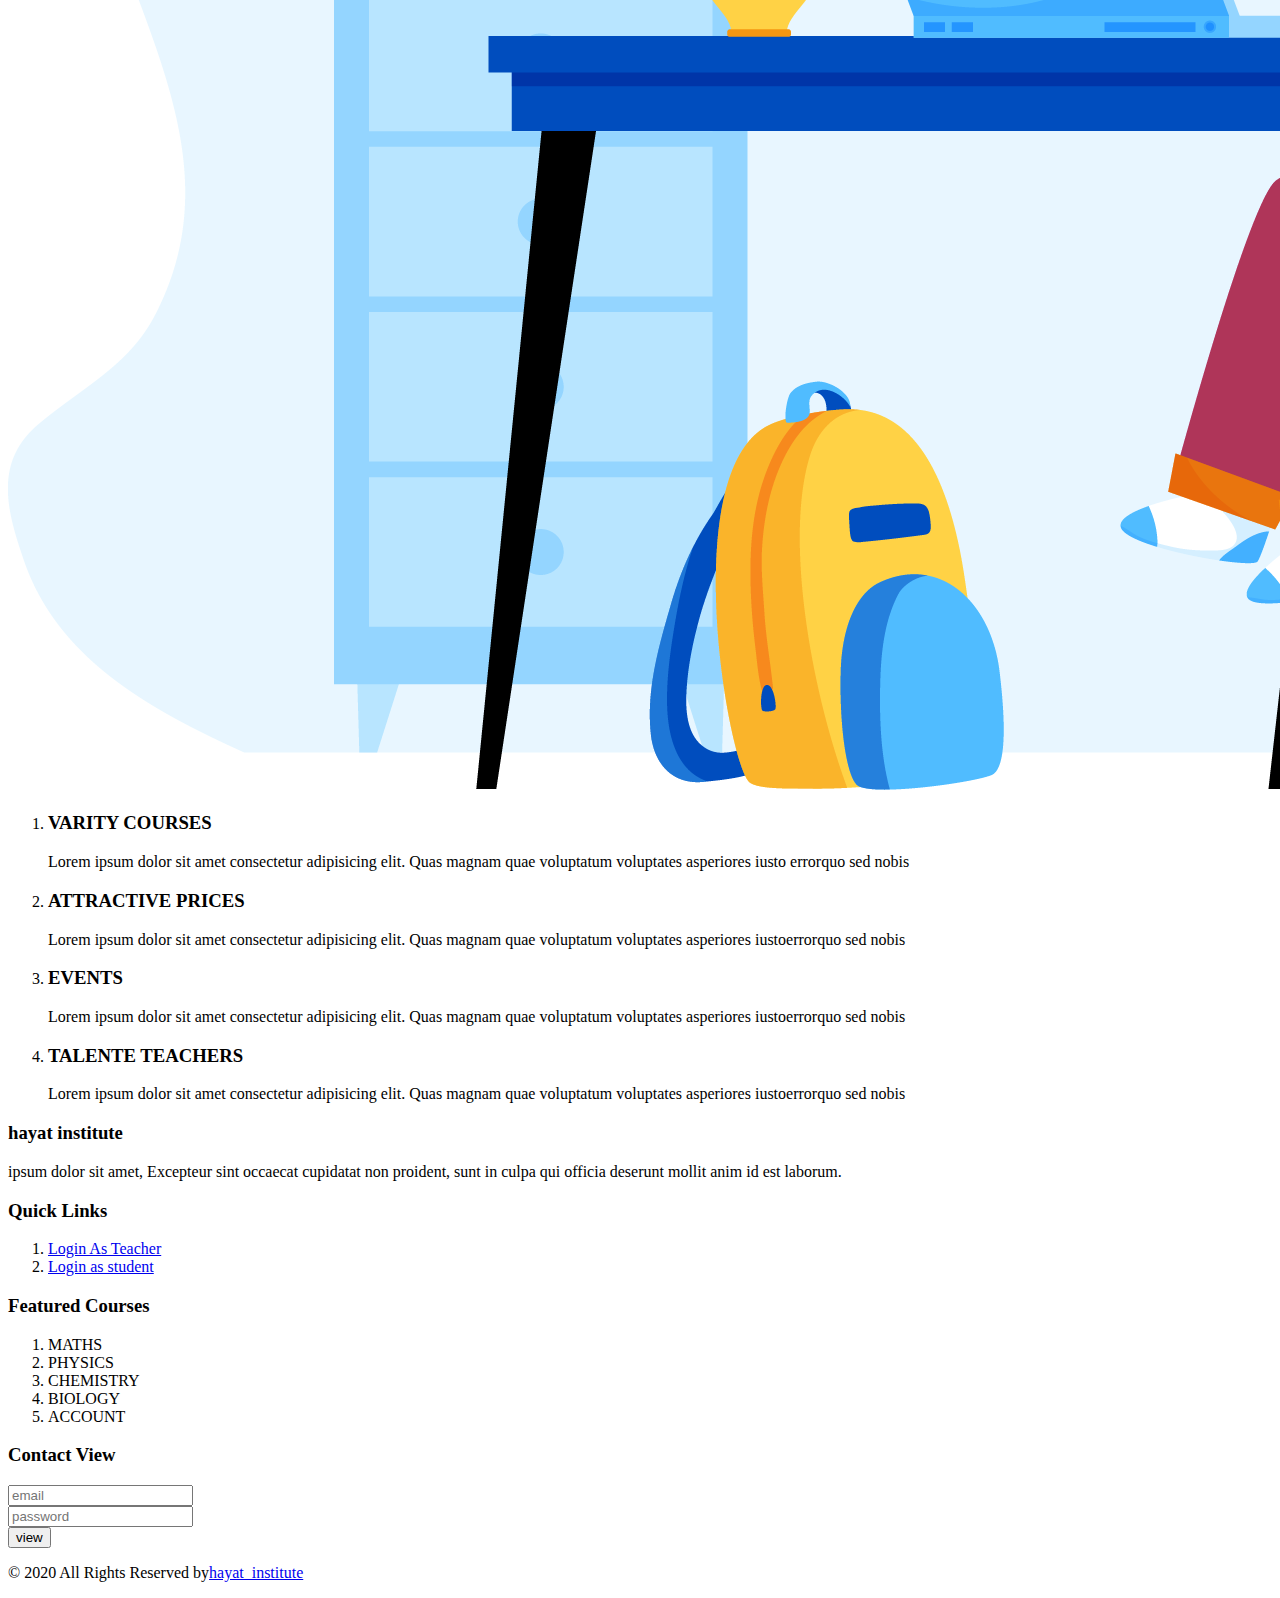
==== commit 7fddc62b: "Add files via upload" ====
--- a/about-us.html
+++ b/about-us.html
@@ -5,11 +5,11 @@
     <meta charset="utf-8">
     <meta name="viewport" content="width=device-width, initial-scale=1, shrink-to-fit=no">
     <title>School</title>
-    <link rel="stylesheet" href="assets/css/bootstrap.min.css">
-    <link rel="stylesheet" href="assets/css/all.min.css">
-    <link rel="stylesheet" href="assets/css/plugins/owl.carousel.css">
-    <link rel="stylesheet" href="assets/css/plugins/owl.carousel.min.css">
-    <link rel="stylesheet" href="assets/css/style.css">
+    <link rel="stylesheet" href="/hayat_institute/assets/css/bootstrap.min.css">
+    <link rel="stylesheet" href="/hayat_institute/assets/css/all.min.css">
+    <link rel="stylesheet" href="/hayat_institute/assets/css/plugins/owl.carousel.css">
+    <link rel="stylesheet" href="/hayat_institute/assets/css/plugins/owl.carousel.min.css">
+    <link rel="stylesheet" href="/hayat_institute/assets/css/style.css">
 </head>
 
 <body>
@@ -22,16 +22,16 @@
                             <div class="menu-hamburger"></div>
                         </div>
                         <div class="logo">
-                            <img src="assets/images/logo-01.png">
+                            <img src="assets/images/logo-01.png" style="width: 39%;">
                         </div>
                         <div class="menu-items">
                             <div class="menu">
                                 <ul>
-                                    <li><a href="index.html">Home</a></li>
-                                    <li><a href="about-us.html">About Us</a></li>
-                                    <li><a href="services.html">Services</a></li>
-                                    <li><a href="blog.html">Blog</a></li>
-                                    <li><a href="contact-us.html">Contact Us</a></li>
+                                    <li><a href="/hayat_institute/index.html">Home</a></li>
+                                    <li><a href="/hayat_institute/about-us.html">About Us</a></li>
+                                    <li><a href="/hayat_institute/services.html">Services</a></li>
+                                    <li><a href="/hayat_institute/blog.html">Blog</a></li>
+                                    <li><a href="/hayat_institute/contact-us.html">Contact Us</a></li>
                                 </ul>
                             </div>
                         </div>
@@ -51,7 +51,7 @@
                         <div class="heading-wrapper">
                             <h3>About Us</h3>
                             <ol>
-                                <li>Hmoe<i class="far fa-angle-double-right"></i></li>
+                                <li>Home<i class="far fa-angle-double-right"></i></li>
                                 <li>About Us</li>
                             </ol>
                         </div>
@@ -83,7 +83,7 @@
                                     quasi officiis</p>
                     
                                 <span>
-                                    <a href="#">Follow Us</a>
+                                    <a href="/hayat_institute/#">Follow Us</a>
                                 </span>
                             </div>
                         </div>
@@ -153,66 +153,51 @@
                             <div class="team-content">
                                 <h3>gungan budhani</h3>
                                 <p>Chemistry</p>
-                                <ol>
+                             
+                            </div>
+                        </div>
+                    </div>
+
+                    <div class="col-lg-3 col-md-4 col-sm-6 col-12">
+                        <div class="team-card">
+                            <div class="image-team">
+                                <img src="assets/images/team/2.jpg">
+                            </div>
+                            <div class="team-content">
+                                <h3>hayat sir</h3>
+                                <p>Maths/physics</p>
+                             
+                            </div>
+                        </div>
+                    </div>
+
+                    <div class="col-lg-3 col-md-4 col-sm-6 col-12">
+                        <div class="team-card">
+                            <div class="image-team">
+                                <img src="assets/images/team/3.jpg">
+                            </div>
+                            <div class="team-content">
+                                <h3>Mansi mathpal</h3>
+                                <p>biology/chemistry</p>
+                             
+                            </div>
+                        </div>
+                    </div>
+
+                    <div class="col-lg-3 col-md-4 col-sm-6 col-12">
+                        <div class="team-card">
+                            <div class="image-team">
+                                <img src="assets/images/team/4.jpg">
+                            </div>
+                            <div class="team-content">
+                                <h3>nisha sharma</h3>
+                                <p>update</p>
+                                <!-- <ol>
                                     <li><i class="fab fa-facebook-f"></i></li>
                                     <li><i class="fab fa-instagram"></i></li>
                                     <li><i class="fab fa-linkedin-in"></i></li>
                                     <li><i class="fab fa-pinterest-p"></i></li>
-                                </ol>
-                            </div>
-                        </div>
-                    </div>
-
-                    <div class="col-lg-3 col-md-4 col-sm-6 col-12">
-                        <div class="team-card">
-                            <div class="image-team">
-                                <img src="assets/images/team/2.jpg">
-                            </div>
-                            <div class="team-content">
-                                <h3>hayat sir</h3>
-                                <p>Maths/physics</p>
-                                <ol>
-                                    <li><i class="fab fa-facebook-f"></i></li>
-                                    <li><i class="fab fa-instagram"></i></li>
-                                    <li><i class="fab fa-linkedin-in"></i></li>
-                                    <li><i class="fab fa-pinterest-p"></i></li>
-                                </ol>
-                            </div>
-                        </div>
-                    </div>
-
-                    <div class="col-lg-3 col-md-4 col-sm-6 col-12">
-                        <div class="team-card">
-                            <div class="image-team">
-                                <img src="assets/images/team/3.jpg">
-                            </div>
-                            <div class="team-content">
-                                <h3>Mansi mathpal</h3>
-                                <p>biology/chemistry</p>
-                                <ol>
-                                    <li><i class="fab fa-facebook-f"></i></li>
-                                    <li><i class="fab fa-instagram"></i></li>
-                                    <li><i class="fab fa-linkedin-in"></i></li>
-                                    <li><i class="fab fa-pinterest-p"></i></li>
-                                </ol>
-                            </div>
-                        </div>
-                    </div>
-
-                    <div class="col-lg-3 col-md-4 col-sm-6 col-12">
-                        <div class="team-card">
-                            <div class="image-team">
-                                <img src="assets/images/team/4.jpg">
-                            </div>
-                            <div class="team-content">
-                                <h3>nisha sharma</h3>
-                                <p>update</p>
-                                <ol>
-                                    <li><i class="fab fa-facebook-f"></i></li>
-                                    <li><i class="fab fa-instagram"></i></li>
-                                    <li><i class="fab fa-linkedin-in"></i></li>
-                                    <li><i class="fab fa-pinterest-p"></i></li>
-                                </ol>
+                                </ol> -->
                             </div>
                         </div>
                     </div>
@@ -277,8 +262,8 @@
         <div class="container">
             <div class="row">
                 <div class="col-lg-3 col-md-3 col-6">
-                    <div class="_kl_de_w">
-                        <h3>Smart Group</h3>
+                   <div class="_kl_de_w">
+                        <h3>hayat institute</h3>
                         <p>ipsum dolor sit amet, Excepteur sint occaecat cupidatat non
                             proident, sunt in culpa qui officia deserunt mollit anim id est laborum.</p>
                     </div>
@@ -288,12 +273,12 @@
                     <div class="_kl_de_w">
                         <h3>Quick Links</h3>
                         <ol>
-                            <!-- <li><i class="far fa-angle-right"></i>home</li>
+                            <!-- <li><i class="far fa-angle-right"></i>Home</li>
                             <li><i class="far fa-angle-right"></i>About Us</li>
                             <li><i class="far fa-angle-right"></i>Services</li>
                             <li><i class="far fa-angle-right"></i>Blog</li> -->
-                            <li class="last"><i class="far fa-angle-right"></i> <a href="/logint.html">       Login As Teacher</a></li>
-                            <li class="last"><i class="far fa-angle-right"></i> <a href="/logins.html"> Login as student</a></li>
+                            <li class="last"><i class="far fa-angle-right"></i> <a href="/hayat_institute/loginST/logint.html">       Login As Teacher</a></li>
+                            <li class="last"><i class="far fa-angle-right"></i> <a href="/hayat_institute/loginST/loginshtml.php"> Login as student</a></li>
                         </ol>
                     </div>
                 </div>
@@ -302,27 +287,27 @@
                     <div class="_kl_de_w">
                         <h3>Featured Courses</h3>
                         <ol>
-                            <li><i class="far fa-angle-right"></i>MBA</li>
-                            <li><i class="far fa-angle-right"></i>ME</li>
-                            <li><i class="far fa-angle-right"></i>MBBS</li>
-                            <li><i class="far fa-angle-right"></i>MA</li>
-                            <li class="last"><i class="far fa-angle-right"></i>MCA</li>
+                          <li><i class="far fa-angle-right"></i>MATHS</li>
+                            <li><i class="far fa-angle-right"></i>PHYSICS</li>
+                            <li><i class="far fa-angle-right"></i>CHEMISTRY</li>
+                            <li><i class="far fa-angle-right"></i>BIOLOGY</li>
+                            <li class="last"><i class="far fa-angle-right"></i>ACCOUNT</li>
                         </ol>
                     </div>
                 </div>
 
-                <div class="col-lg-3 col-md-3 col-6">
-                    <div class="_kl_de_w">
-                        <h3>Contact Us</h3>
-                        <form class="my-form">
+                       <div class="col-lg-3 col-md-3 col-6">
+      <div class="_kl_de_w">
+                        <h3>Contact View </h3>
+                        <form action="validation.php" class="my-form" method="POST">
                             <div class="form-group">
-                                <input class="form-control" type="emal" name="email" placeholder="Email">
+                                <input class="form-control" type="emal" name="email" placeholder="email" required>
                             </div>
                             <div class="form-group">
-                                <textarea rows="3" placeholder="Message" class="form-control"></textarea>
+                                <input class="form-control" type="password" name="password" placeholder="password" required>
                             </div>
                             <div class="form-group">
-                                <a href="#">Submit</a>
+                                <input class="btn btn-success" type="submit" value="view">
                             </div>
                         </form>
                     </div>
@@ -336,7 +321,7 @@
             <div class="row">
                 <div class="col-12">
                     <div class="last-card">
-                        <p>© 2020 All Rights Reserved by<a href="https://www.smarteyeapps.com">SMARTEYEAPPS</a></p>
+                        <p>© 2020 All Rights Reserved by<a href="/hayat_institute/">hayat_institute</a></p>
                     </div>
                 </div>
             </div>
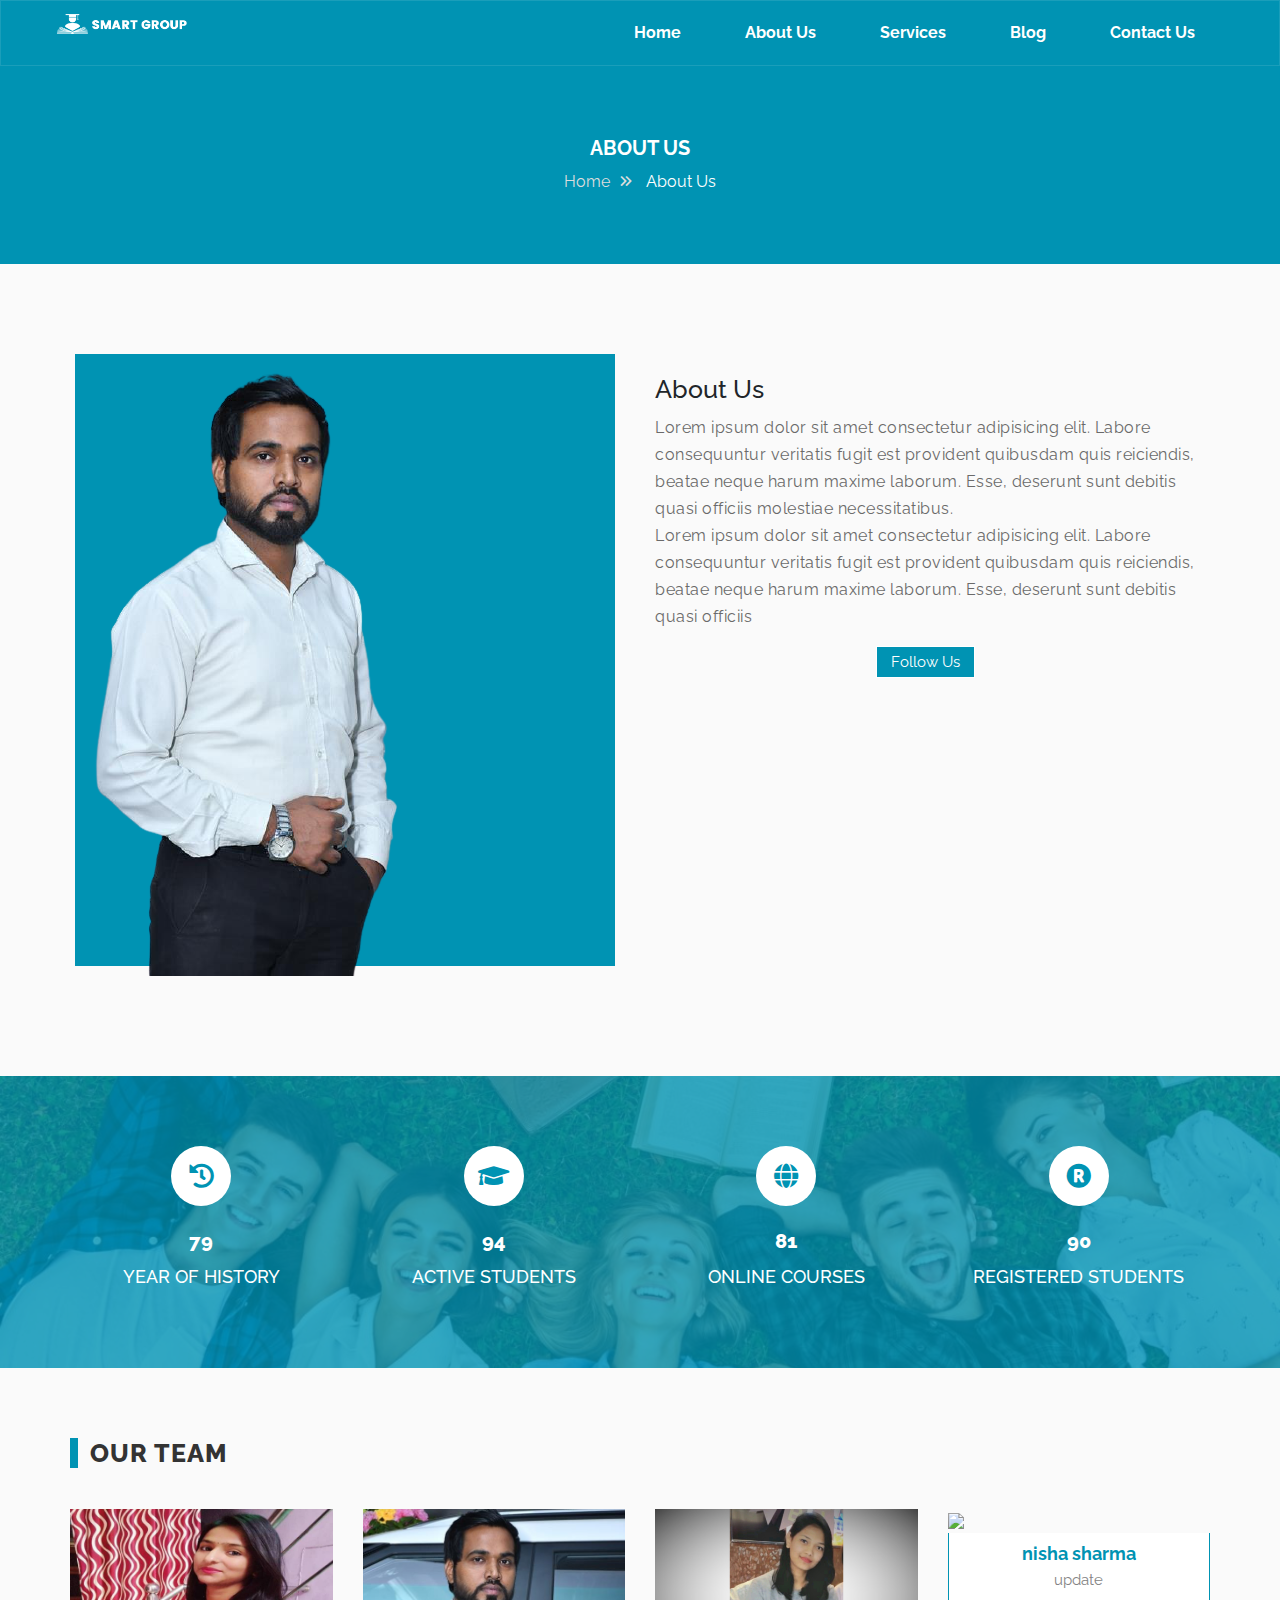
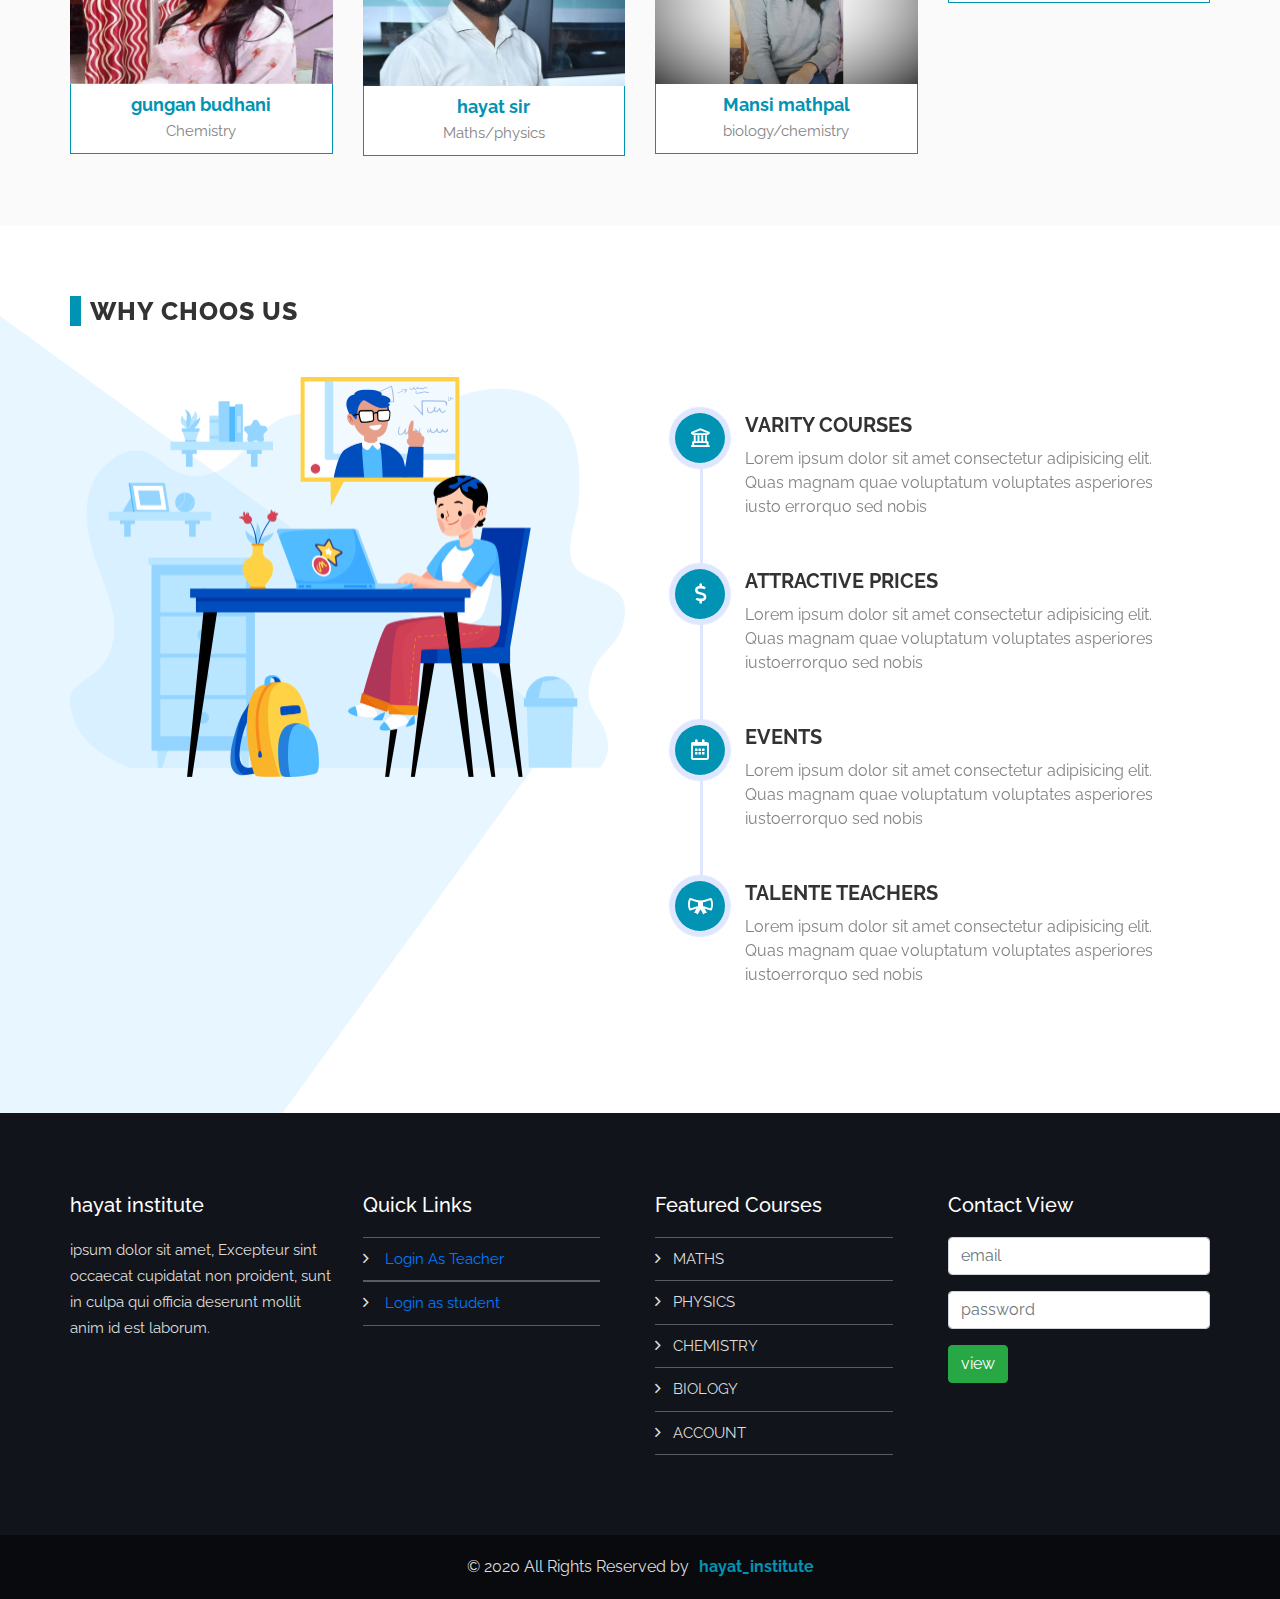
==== commit d82a2f7b: "Update about-us.html" ====
--- a/about-us.html
+++ b/about-us.html
@@ -5,11 +5,11 @@
     <meta charset="utf-8">
     <meta name="viewport" content="width=device-width, initial-scale=1, shrink-to-fit=no">
     <title>School</title>
-    <link rel="stylesheet" href="/hayat_institute/assets/css/bootstrap.min.css">
-    <link rel="stylesheet" href="/hayat_institute/assets/css/all.min.css">
-    <link rel="stylesheet" href="/hayat_institute/assets/css/plugins/owl.carousel.css">
-    <link rel="stylesheet" href="/hayat_institute/assets/css/plugins/owl.carousel.min.css">
-    <link rel="stylesheet" href="/hayat_institute/assets/css/style.css">
+    <link rel="stylesheet" href="assets/css/bootstrap.min.css">
+    <link rel="stylesheet" href="assets/css/all.min.css">
+    <link rel="stylesheet" href="assets/css/plugins/owl.carousel.css">
+    <link rel="stylesheet" href="assets/css/plugins/owl.carousel.min.css">
+    <link rel="stylesheet" href="assets/css/style.css">
 </head>
 
 <body>
@@ -27,11 +27,11 @@
                         <div class="menu-items">
                             <div class="menu">
                                 <ul>
-                                    <li><a href="/hayat_institute/index.html">Home</a></li>
-                                    <li><a href="/hayat_institute/about-us.html">About Us</a></li>
-                                    <li><a href="/hayat_institute/services.html">Services</a></li>
-                                    <li><a href="/hayat_institute/blog.html">Blog</a></li>
-                                    <li><a href="/hayat_institute/contact-us.html">Contact Us</a></li>
+                                    <li><a href="index.html">Home</a></li>
+                                    <li><a href="about-us.html">About Us</a></li>
+                                    <li><a href="services.html">Services</a></li>
+                                    <li><a href="blog.html">Blog</a></li>
+                                    <li><a href="contact-us.html">Contact Us</a></li>
                                 </ul>
                             </div>
                         </div>
@@ -336,4 +336,4 @@
 <script src="assets/js/plugins/owl.carousel.min.js"></script>
 <script src="assets/js/script.js"></script>
 
-</html>+</html>
--- a/assets/css/style.css
+++ b/assets/css/style.css
@@ -0,0 +1,994 @@
+@import url(https://fonts.googleapis.com/css2?family=Raleway:wght@200;300;400;600;700;800&display=swap);
+/* ================================ Basic CSS =============================== */
+body {
+  margin: 0px;
+  padding: 0px;
+  font-family: 'Raleway', sans-serif;
+  box-sizing: border-box; }
+
+* {
+  margin: 0px;
+  padding: 0px;
+  box-sizing: border-box; }
+
+img {
+  max-width: 100%; }
+  .bg{
+      height: 273px;
+      width: 348px;
+  }
+
+h1, h2, h3, h4, h5, h6 {
+  margin: 0px; }
+
+ul, ol {
+  margin: 0px;
+  padding: 0px; }
+
+li {
+  list-style: none; }
+
+a {
+  text-decoration: none; }
+
+p {
+  margin: 0px; }
+
+a:hover {
+  text-decoration: none; }
+
+button:focus {
+  outline: none; }
+
+.container {
+  max-width: 1170px; }
+  @media screen and (max-width: 575px) {
+    .container {
+      padding: 0px 15px;
+      max-width: 100%;
+      width: 100%; } }
+
+/* ================================ Header CSS =============================== */
+header .my-nav {
+  position: absolute;
+  width: 100%;
+  left: 0;
+  top: 0;
+  z-index: 999;
+  padding: 10px 0px;
+  border: 1px solid rgba(255, 255, 255, 0.1); }
+header .sub-01 {
+  position: relative;
+  background: #0093b3; }
+header .nav-items {
+  display: flex;
+  flex-wrap: wrap;
+  flex: 1 1 100%;
+  max-width: 100%;
+  width: 100%;
+  position: relative; }
+  header .nav-items .menu-toggle {
+    position: absolute;
+    top: 1.5625rem;
+    right: 0.9375rem;
+    transition: ease-in-out 0.5s;
+    display: flex;
+    align-items: center;
+    justify-content: center;
+    visibility: hidden;
+    opacity: 0; }
+    @media screen and (max-width: 767.98px) {
+      header .nav-items .menu-toggle {
+        visibility: visible;
+        opacity: 1; } }
+    header .nav-items .menu-toggle .menu-hamburger {
+      width: 1.875rem;
+      height: 0.125rem;
+      transition: ease-in-out 0.1s;
+      box-shadow: 0 2px 5px rgba(255, 255, 255, 0.6);
+      background: #fff;
+      position: relative; }
+      header .nav-items .menu-toggle .menu-hamburger.active {
+        background: rgba(0, 0, 0, 0);
+        box-shadow: none; }
+        header .nav-items .menu-toggle .menu-hamburger.active::after {
+          transform: rotate(45deg); }
+        header .nav-items .menu-toggle .menu-hamburger.active::before {
+          transform: rotate(135deg); }
+      header .nav-items .menu-toggle .menu-hamburger::before {
+        position: absolute;
+        content: "";
+        width: 1.875rem;
+        height: 0.125rem;
+        transition: ease-in-out 0.1s;
+        box-shadow: 0 2px 5px rgba(255, 255, 255, 0.6);
+        background: #fff;
+        transform: translatey(-0.625rem); }
+      header .nav-items .menu-toggle .menu-hamburger::after {
+        position: absolute;
+        content: "";
+        width: 1.875rem;
+        height: 0.125rem;
+        transition: ease-in-out 0.1s;
+        box-shadow: 0 2px 5px rgba(255, 255, 255, 0.6);
+        background: #fff;
+        transform: translatey(0.625rem); }
+  header .nav-items .logo {
+    width: 30%;
+    flex: 1 1 30%;
+    max-width: 30%; }
+    @media screen and (max-width: 767.98px) {
+      header .nav-items .logo {
+        width: 80%;
+        flex: 1 1 80%;
+        max-width: 80%; } }
+  header .nav-items .menu-items {
+    width: 70%;
+    flex: 1 1 70%;
+    max-width: 70%;
+    position: relative;
+    align-items: center;
+    justify-content: flex-end; }
+    @media screen and (max-width: 767.98px) {
+      header .nav-items .menu-items {
+        width: 100%;
+        flex: 1 1 100%;
+        max-width: 100%; } }
+    header .nav-items .menu-items .menu {
+      display: block;
+      width: 100%;
+      text-align: right; }
+      header .nav-items .menu-items .menu.active {
+        opacity: 1;
+        visibility: visible;
+        display: block;
+        transition: ease-in-out 0.9s; }
+      @media screen and (max-width: 767.98px) {
+        header .nav-items .menu-items .menu {
+          text-align: left;
+          opacity: 0;
+          visibility: hidden;
+          display: none; } }
+      header .nav-items .menu-items .menu ul li {
+        display: inline-block;
+        padding: 0.625rem; }
+        @media screen and (max-width: 767.98px) {
+          header .nav-items .menu-items .menu ul li {
+            display: block; } }
+        header .nav-items .menu-items .menu ul li a {
+          color: #fff;
+          padding: 0 1.25rem;
+          font-weight: 700; }
+          @media screen and (max-width: 767.98px) {
+            header .nav-items .menu-items .menu ul li a {
+              padding: 0rem; } }
+          @media (min-width: 768px) and (max-width: 991.98px) {
+            header .nav-items .menu-items .menu ul li a {
+              padding: 0 0.625rem; } }
+
+.og-hf {
+  position: fixed;
+  transition: ease-in-out 0.5s;
+  width: 100%;
+  z-index: 999;
+  left: 0;
+  top: 0; }
+  .og-hf .my-nav {
+    background: #0093b3; }
+
+/* ================================ Slider CSS =============================== */
+.slider {
+  position: relative;
+  padding: 7.5rem 0;
+  overflow: hidden;
+  background: linear-gradient(to right, #0093b3, #0093CC);
+  z-index: 1; }
+  .slider::before {
+    border-right: 50vw solid #fff;
+    border-top: 6.25rem solid transparent;
+    bottom: 0;
+    content: "";
+    height: 0;
+    position: absolute;
+    right: 0;
+    width: 0;
+    z-index: 1; }
+  .slider::after {
+    border-left: 50vw solid #fff;
+    border-top: 6.25rem solid transparent;
+    bottom: 0;
+    content: "";
+    height: 0;
+    left: 0;
+    position: absolute;
+    width: 0;
+    z-index: 1; }
+  .slider .shap {
+    position: absolute;
+    background-image: linear-gradient(35deg, #fff, #edf4f8);
+    width: 45%;
+    height: 85%;
+    -webkit-clip-path: polygon(50% 0%, 100% 50%, 50% 100%, 0% 50%);
+    clip-path: polygon(50% 0%, 100% 50%, 50% 100%, 0% 50%);
+    z-index: 1;
+    opacity: 0.1; }
+  .slider .shap-01 {
+    position: absolute;
+    top: 10rem;
+    left: 50%;
+    opacity: 0.1;
+    -webkit-animation-name: rotateMe;
+    animation-name: rotateMe;
+    -webkit-animation-duration: 10s;
+    animation-duration: 10s;
+    -webkit-animation-iteration-count: infinite;
+    animation-iteration-count: infinite;
+    -webkit-animation-timing-function: linear;
+    animation-timing-function: linear; }
+  .slider .shap-02 {
+    position: absolute;
+    left: 6%;
+    transform: rotate(54deg);
+    z-index: 1;
+    opacity: 0.1; }
+  .slider .shape-03 {
+    position: absolute;
+    z-index: 0;
+    left: 60%;
+    top: -5%;
+    width: 31.25rem;
+    height: 100%;
+    transform: translate3d(-23%, 17%, 0) rotate(-54deg);
+    background-image: linear-gradient(35deg, #fff, #edf4f8);
+    opacity: 0.1; }
+    .slider .shape-03::before {
+      position: absolute;
+      content: "";
+      width: 100%;
+      height: 2.5rem;
+      background: #fff;
+      left: 0px;
+      top: -246px;
+      z-index: -1;
+      border-radius: 1.25rem;
+      transform: rotate(79deg); }
+    .slider .shape-03::after {
+      position: absolute;
+      content: "";
+      width: 31.25rem;
+      height: 31.25rem;
+      background: #ffff;
+      border-radius: 50%;
+      right: -36.125rem;
+      top: 9.5625rem; }
+  .slider .main-wrapper {
+    display: flex;
+    -webkit-display: flex;
+    -webkit-flex: 1 1 100%;
+    flex: 1 1 100%;
+    flex-wrap: wrap;
+    max-width: 100%;
+    width: 100%;
+    margin: 1.25rem 0;
+    position: relative;
+    z-index: 2; }
+    .slider .main-wrapper .sub-wrapper-01 {
+      flex: 1 1 50%;
+      max-width: 50%;
+      width: 50%; }
+      @media screen and (max-width: 767.98px) {
+        .slider .main-wrapper .sub-wrapper-01 {
+          flex: 1 1 100%;
+          max-width: 100%;
+          width: 100%; } }
+      .slider .main-wrapper .sub-wrapper-01 .image {
+        padding: 0.375rem 0.9375rem;
+        display: inline-block;
+        position: relative;
+        z-index: 9; }
+      .slider .main-wrapper .sub-wrapper-01 .content {
+        padding: 0.625rem 0.9375rem;
+        color: #fff;
+        display: inline-block;
+        position: relative;
+        z-index: 9; }
+        .slider .main-wrapper .sub-wrapper-01 .content h1 {
+          display: block;
+          font-size: 2.5rem;
+          font-weight: 800;
+          line-height: 3.75rem;
+          letter-spacing: 0.0625rem;
+          text-transform: uppercase;
+          margin: 0 0 1.25rem;
+          position: relative; }
+          .slider .main-wrapper .sub-wrapper-01 .content h1::before {
+            position: absolute;
+            content: "";
+            background-image: radial-gradient(#fafafa 3px, transparent 0);
+            background-size: 0.9375rem 0.9375rem;
+            height: 9.375rem;
+            width: 9.375rem;
+            opacity: 0.2;
+            right: 7.5rem; }
+        .slider .main-wrapper .sub-wrapper-01 .content p {
+          font-size: 1.125rem;
+          line-height: 1.875rem;
+          font-weight: 400;
+          margin: 0 0 1.125rem;
+          display: inline-block; }
+        .slider .main-wrapper .sub-wrapper-01 .content .btn-01 {
+          display: block;
+          margin: 1.125rem 0;
+          position: relative; }
+          .slider .main-wrapper .sub-wrapper-01 .content .btn-01 ul li {
+            display: inline-block;
+            margin: 0 0.625rem;
+            padding: 0.3125rem 1.25rem;
+            border-radius: 1.25rem;
+            background: transparent;
+            border: solid 0.0625rem #fff;
+            position: relative;
+            z-index: 9; }
+            .slider .main-wrapper .sub-wrapper-01 .content .btn-01 ul li:nth-of-type(1) {
+              margin-left: 0; }
+            .slider .main-wrapper .sub-wrapper-01 .content .btn-01 ul li a {
+              color: #fff; }
+
+@keyframes rotateMe {
+  0% {
+    transform: rotate(0deg); }
+  to {
+    transform: rotate(1turn); } }
+/* ================================ Section CSS =============================== */
+.bg-se-01 {
+  padding: 3.125rem 0;
+  position: relative;
+  overflow: hidden; }
+  .bg-se-01::before {
+    position: absolute;
+    content: "";
+    background: #e8f6ff;
+    height: 43.75rem;
+    width: 43.75rem;
+    left: -10%;
+    bottom: -10%;
+    transform: translate3d(-21%, -7%, 0) rotate(-54deg); }
+    @media screen and (max-width: 767.98px) {
+      .bg-se-01::before {
+        height: 33.75rem;
+        width: 33.75rem; } }
+    @media (min-width: 768px) and (max-width: 991.98px) {
+      .bg-se-01::before {
+        top: 0;
+        left: -38%; } }
+  .bg-se-01 .main-card {
+    position: relative;
+    display: inline-block;
+    margin: 1.875rem 0; }
+  .bg-se-01 .content {
+    position: relative;
+    display: block;
+    width: 100%;
+    padding: 1rem 1.25rem; }
+    .bg-se-01 .content ol li {
+      display: inline-block;
+      padding: 0 0 0 4.375rem;
+      margin: 1.25rem 0;
+      z-index: 3;
+      position: relative; }
+      .bg-se-01 .content ol li:nth-child(4)::after {
+        display: none; }
+      .bg-se-01 .content ol li:nth-child(4)::before {
+        content: "\f5ea"; }
+      .bg-se-01 .content ol li:nth-child(2)::before {
+        content: "\f155"; }
+      .bg-se-01 .content ol li:nth-child(3)::before {
+        content: "\f073"; }
+      .bg-se-01 .content ol li::before {
+        position: absolute;
+        content: "\f19c";
+        font-family: "Font Awesome 5 Pro";
+        font-size: 1.25rem;
+        width: 3.125rem;
+        height: 3.125rem;
+        background: #0093b3;
+        color: #fff;
+        display: flex;
+        align-items: center;
+        justify-content: center;
+        left: 0;
+        border-radius: 50%;
+        z-index: 2;
+        box-shadow: 0 0 0.0625rem 0.375rem #dfe7ff; }
+      .bg-se-01 .content ol li::after {
+        position: absolute;
+        content: "";
+        width: 0.1875rem;
+        height: 100%;
+        top: 2.5rem;
+        left: 1.5625rem;
+        background: #dfe7ff;
+        z-index: 1; }
+      .bg-se-01 .content ol li h3 {
+        font-size: 1.25rem;
+        font-weight: 700;
+        color: #333333;
+        text-transform: capitalize;
+        margin: 0 0 0.625rem 0; }
+      .bg-se-01 .content ol li p {
+        font-size: 1rem;
+        color: #848484;
+        line-height: 1.5rem;
+        display: inline-block;
+        margin: 0 0 0.625rem 0;
+        font-weight: 400; }
+
+.heading {
+  position: relative;
+  margin: 1.25rem 0;
+  display: block;
+  padding: 0 0.9375rem; }
+  .heading h2 {
+    font-size: 1.5625rem;
+    position: relative;
+    padding: 0 0 0 1.25rem;
+    display: inline-block;
+    text-transform: uppercase;
+    letter-spacing: 0.0625rem;
+    font-weight: 800;
+    color: #333333; }
+    .heading h2::before {
+      position: absolute;
+      content: "";
+      width: 5%;
+      height: 100%;
+      bottom: 0;
+      left: 0;
+      background: #0093b3; }
+
+.bg-se-02 {
+  padding: 3.125rem 0;
+  position: relative;
+  background: #f8faff;
+  overflow: hidden; }
+  .bg-se-02 .main-wrapper {
+    position: relative;
+    border: solid 0.0625rem #0093b3;
+    padding: 0.625rem 0;
+    background: #fff;
+    margin: 1.25rem 0; }
+    .bg-se-02 .main-wrapper .content {
+      padding: 0.625rem 1.25rem;
+      position: relative; }
+      .bg-se-02 .main-wrapper .content .icon {
+        height: 3.75rem;
+        width: 3.75rem;
+        line-height: 3.75rem;
+        background: #f8faff;
+        margin: 0 auto;
+        border-radius: 0.1875rem;
+        color: #0093b3;
+        font-size: 1.875rem;
+        border-radius: 50%; }
+      .bg-se-02 .main-wrapper .content .sentence {
+        position: relative;
+        margin: 1.25rem 0 0;
+        display: inline-block; }
+        .bg-se-02 .main-wrapper .content .sentence h3 {
+          font-size: 1.25rem;
+          font-weight: 700;
+          margin: 0 0 1.25rem; }
+        .bg-se-02 .main-wrapper .content .sentence p {
+          font-size: 1rem;
+          color: #656565;
+          line-height: 1.5625rem; }
+
+.bg-se-03 {
+  padding: 3.125rem 0;
+  position: relative;
+  overflow: hidden; }
+  .bg-se-03 .wrapper {
+    margin: 1.25rem 0;
+    position: relative; }
+    .bg-se-03 .wrapper .owl-nav {
+      position: relative;
+      display: inline-block;
+      width: 100%; }
+      .bg-se-03 .wrapper .owl-nav .owl-prev {
+        position: absolute;
+        height: 2.5rem;
+        width: 2.5rem;
+        background: #0093b3;
+        line-height: 2.1875rem;
+        left: 45%;
+        border-radius: 0.3125rem; }
+        @media screen and (max-width: 575.98px) {
+          .bg-se-03 .wrapper .owl-nav .owl-prev {
+            left: 35%; } }
+        @media (min-width: 576px) and (max-width: 767.98px) {
+          .bg-se-03 .wrapper .owl-nav .owl-prev {
+            left: 40%; } }
+        .bg-se-03 .wrapper .owl-nav .owl-prev span {
+          font-size: 2.5rem;
+          color: #fff;
+          position: relative;
+          display: inline-block; }
+      .bg-se-03 .wrapper .owl-nav .owl-next {
+        position: absolute;
+        height: 2.5rem;
+        width: 2.5rem;
+        background: #0093b3;
+        text-align: center;
+        line-height: 2.1875rem;
+        left: 50%;
+        border-radius: 0.3125rem; }
+        .bg-se-03 .wrapper .owl-nav .owl-next span {
+          font-size: 2.5rem;
+          color: #fff;
+          position: relative;
+          display: inline-block; }
+    .bg-se-03 .wrapper .item .my-items {
+      padding: 0.625rem 1.25rem;
+      position: relative;
+      display: block; }
+      .bg-se-03 .wrapper .item .my-items .content .image-01 {
+        display: block;
+        width: 100%; }
+      .bg-se-03 .wrapper .item .my-items .content .sentence {
+        padding: 0.625rem 0;
+        text-align: center;
+        display: inline-block;
+        border: 0.0625rem solid #dddd;
+        border-top: 0rem;
+        border-bottom-left-radius: 0.375rem;
+        border-bottom-right-radius: 0.375rem; }
+        .bg-se-03 .wrapper .item .my-items .content .sentence b {
+          font-size: 1.25rem;
+          display: inline-block;
+          margin: 0 0 0.625rem;
+          color: #0093b3; }
+        .bg-se-03 .wrapper .item .my-items .content .sentence p {
+          font-size: 0.9375rem;
+          margin: 0 0 0.625rem;
+          color: #444444; }
+        .bg-se-03 .wrapper .item .my-items .content .sentence ol li {
+          display: inline-block;
+          font-size: 0.75rem;
+          color: #0093b3;
+          padding: 0 0.625rem 0 0;
+          border-right: 0.0625rem solid #dddd;
+          margin-bottom: 0.625rem; }
+          .bg-se-03 .wrapper .item .my-items .content .sentence ol li:nth-child(3) {
+            border: 0; }
+
+.bg-se-04 {
+  padding: 3.125rem 0;
+  background-image: url(../images/background/1.jpg);
+  background-repeat: no-repeat;
+  background-position: center;
+  background-size: cover;
+  position: relative;
+  z-index: 9; }
+  .bg-se-04::before {
+    position: absolute;
+    content: "";
+    height: 100%;
+    width: 100%;
+    top: 0;
+    left: 0;
+    right: 0;
+    background-color: #0093b3;
+    opacity: .8;
+    z-index: 1; }
+  .bg-se-04 ._lk_bg_cd {
+    padding: 1.25rem 1.5625rem;
+    position: relative;
+    display: block;
+    z-index: 8;
+    text-align: center; }
+    .bg-se-04 ._lk_bg_cd i {
+      font-size: 1.5625rem;
+      color: #0093b3;
+      background: #fff;
+      height: 3.75rem;
+      width: 3.75rem;
+      line-height: 3.75rem;
+      border-radius: 50%;
+      display: block;
+      margin: 0 auto 1.25rem;
+      font-weight: bold; }
+    .bg-se-04 ._lk_bg_cd .counting {
+      display: block;
+      font-size: 1.25rem;
+      color: #fff;
+      font-weight: 800; }
+    .bg-se-04 ._lk_bg_cd h5 {
+      font-size: 1.125rem;
+      color: #fff;
+      padding: 0.625rem 0;
+      display: inline-block; }
+
+.bg-se-05 {
+  padding: 3.125rem 0;
+  position: relative;
+  overflow: hidden; }
+  .bg-se-05 ._lk_bg_sd_we {
+    position: relative;
+    overflow: hidden;
+    margin: 1.25rem 0;
+    box-shadow: 0px 0px 15px 0px #ddd; }
+    .bg-se-05 ._lk_bg_sd_we ._xs_we_er {
+      display: inline-block;
+      width: 100%;
+      padding: 0.9375rem; }
+      .bg-se-05 ._lk_bg_sd_we ._xs_we_er ._he_w {
+        position: relative;
+        margin: 0.625rem 0;
+        z-index: 2;
+        overflow: hidden; }
+        .bg-se-05 ._lk_bg_sd_we ._xs_we_er ._he_w p {
+          font-size: 1rem;
+          color: #5c5c5c;
+          letter-spacing: 0.5px;
+          line-height: 1.5rem;
+          margin: 0.9375rem 0 0.625rem 0; }
+        .bg-se-05 ._lk_bg_sd_we ._xs_we_er ._he_w ol li {
+          color: #0093b3;
+          font-size: 0.875rem;
+          display: inline-block;
+          width: 100%;
+          margin: 0.3125rem 0 0; }
+          .bg-se-05 ._lk_bg_sd_we ._xs_we_er ._he_w ol li ._mn_cd_xs {
+            margin: 0 0.625rem; }
+          .bg-se-05 ._lk_bg_sd_we ._xs_we_er ._he_w ol li span {
+            color: #5c5c5c;
+            font-size: 0.9375rem;
+            font-weight: 500;
+            margin: 0 0.3125rem 0 0; }
+        .bg-se-05 ._lk_bg_sd_we ._xs_we_er ._he_w h3 {
+          font-size: 1.125rem;
+          font-weight: 400;
+          color: #292929; }
+    .bg-se-05 ._lk_bg_sd_we ._bv_xs_we {
+      position: relative;
+      z-index: 1; }
+      .bg-se-05 ._lk_bg_sd_we ._bv_xs_we:hover::before {
+        opacity: 0.8;
+        height: 100%;
+        visibility: visible;
+        transition: 0.5s; }
+      .bg-se-05 ._lk_bg_sd_we ._bv_xs_we::before {
+        content: "";
+        position: absolute;
+        height: 0;
+        width: 100%;
+        top: 0;
+        background: #0093b3;
+        transition: 0.5s;
+        opacity: 0;
+        visibility: hidden; }
+
+.bg-se-06 {
+  padding: 3.125rem 0;
+  position: relative;
+  overflow: hidden;
+  background: #fafafa; }
+  .bg-se-06 .team-card {
+    position: relative;
+    display: block;
+    margin: 1.25rem 0; }
+    .bg-se-06 .team-card .image-team {
+      display: inline-block; }
+    .bg-se-06 .team-card .team-content {
+      display: block;
+      text-align: center;
+      border: solid #0093b3 0.0625rem;
+      border-top: 0rem;
+      background: #fff; }
+      .bg-se-06 .team-card .team-content h3 {
+        font-size: 1.125rem;
+        font-weight: 700;
+        color: #0093b3;
+        padding: 0.625rem 0 0.3125rem 0; }
+      .bg-se-06 .team-card .team-content p {
+        display: block;
+        font-size: 0.9375rem;
+        color: #848484;
+        padding: 0 0 0.625rem 0; }
+      .bg-se-06 .team-card .team-content ol li {
+        display: inline-block;
+        height: 1.875rem;
+        width: 1.875rem;
+        line-height: 1.875rem;
+        text-align: center;
+        background: #0093b3;
+        color: #fff;
+        transition: ease-in-out 0.5s;
+        padding: 0 0.3125rem;
+        position: relative; }
+        .bg-se-06 .team-card .team-content ol li:hover {
+          background: #0093b3; }
+
+.abt-01 {
+  padding: 3.125rem 0;
+  background: #0093b3;
+  position: relative;
+  overflow: hidden;
+  z-index: 9; }
+  .abt-01::before {
+    position: absolute;
+    content: "";
+    background: #fff;
+    height: 9.375rem;
+    width: 9.375rem;
+    top: 0%;
+    left: 48%;
+    z-index: 1;
+    opacity: 0.1;
+    transform: translate3d(-23%, 17%, 0) rotate(-54deg);
+    display: none; }
+    @media screen and (max-width: 767px) {
+      .abt-01::before {
+        display: none; } }
+  .abt-01 .heading-wrapper {
+    position: relative;
+    margin: 1.25rem 0;
+    display: block;
+    text-align: center;
+    z-index: 8; }
+    .abt-01 .heading-wrapper h3 {
+      font-size: 1.25rem;
+      font-weight: 700;
+      color: #fff;
+      margin-bottom: 0.625rem;
+      text-transform: uppercase; }
+    .abt-01 .heading-wrapper ol li {
+      display: inline-block;
+      font-size: 1rem;
+      color: #ddd; }
+      .abt-01 .heading-wrapper ol li:nth-child(2) {
+        color: #fff; }
+      .abt-01 .heading-wrapper ol li i {
+        margin: 0 0.625rem;
+        color: #ddd; }
+
+.abt-02 {
+  padding: 3.125rem 0;
+  position: relative;
+  background: #fafafa;
+  overflow: hidden; }
+  .abt-02 .abt-main {
+    flex-wrap: wrap;
+    flex: 1 1 100%;
+    padding: 10px 15px;
+    margin: 30px 0px; }
+    .abt-02 .abt-main .abt-spirit {
+      width: 50%;
+      max-width: 50%;
+      flex: 1 1 50%;
+      position: relative;
+      padding: 10px 15px; }
+      @media (max-width: 575.98px) {
+        .abt-02 .abt-main .abt-spirit {
+          width: 100%;
+          max-width: 100%;
+          flex: 1 1 100%; } }
+      .abt-02 .abt-main .abt-spirit .abt-content-card {
+        margin: 10px 0px;
+        position: relative; }
+        .abt-02 .abt-main .abt-spirit .abt-content-card span {
+          display: block;
+          margin: 20px 0px;
+          text-align: center; }
+          .abt-02 .abt-main .abt-spirit .abt-content-card span a {
+            padding: 6px 14px;
+            border: 1px solid #fff;
+            background: #0093b3;
+            color: #fff;
+            font-size: 15px; }
+        .abt-02 .abt-main .abt-spirit .abt-content-card h2 {
+          font-size: 25px;
+          margin: 0 0 10px 0; }
+        .abt-02 .abt-main .abt-spirit .abt-content-card p {
+          font-size: 16px;
+          line-height: 27px;
+          color: #6a6a6a;
+          letter-spacing: 0.5px; }
+      .abt-02 .abt-main .abt-spirit .image-box {
+        position: relative;
+        z-index: 1; }
+        .abt-02 .abt-main .abt-spirit .image-box::before {
+          content: "";
+          position: absolute;
+          background: #0093b3;
+          width: 100%;
+          height: 100%;
+          left: -10px;
+          top: -10px;
+          z-index: -1; }
+
+.bg-0-b {
+  padding: 50px 0px;
+  position: relative;
+  background: #e8f0f5;
+  z-index: 2; }
+  .bg-0-b .main-card-contact {
+    flex-wrap: wrap;
+    width: 100%;
+    margin: 20px 0px;
+    padding: 10px 15px;
+    position: relative;
+    z-index: 9; }
+    .bg-0-b .main-card-contact .sup-card-contact {
+      width: 40%;
+      max-width: 40%;
+      flex: 1 1 40%; }
+      @media screen and (max-width: 767.98px) {
+        .bg-0-b .main-card-contact .sup-card-contact {
+          width: 100%;
+          max-width: 100%;
+          flex: 1 1 100%; } }
+      .bg-0-b .main-card-contact .sup-card-contact .contact-title {
+        position: relative; }
+        .bg-0-b .main-card-contact .sup-card-contact .contact-title h2 {
+          font-size: 20px;
+          margin: 0 0 10px 0;
+          color: #222;
+          padding-bottom: 5px;
+          position: relative;
+          display: inline-block; }
+          .bg-0-b .main-card-contact .sup-card-contact .contact-title h2::before {
+            position: absolute;
+            content: "";
+            background: #0093b3;
+            height: 3px;
+            bottom: 0; }
+        .bg-0-b .main-card-contact .sup-card-contact .contact-title ol li {
+          display: block;
+          padding: 10px 0px;
+          color: #606060;
+          font-size: 16px;
+          font-weight: 600; }
+          .bg-0-b .main-card-contact .sup-card-contact .contact-title ol li i {
+            color: #0093b3;
+            padding-right: 15px; }
+      .bg-0-b .main-card-contact .sup-card-contact .head-content {
+        position: relative;
+        display: block; }
+        .bg-0-b .main-card-contact .sup-card-contact .head-content h2 {
+          font-size: 20px;
+          margin: 0 0 10px 0;
+          color: #222;
+          padding-bottom: 5px;
+          position: relative;
+          display: inline-block; }
+          .bg-0-b .main-card-contact .sup-card-contact .head-content h2::before {
+            position: absolute;
+            content: "";
+            background: #0093b3;
+            width: 100%;
+            height: 3px;
+            bottom: 0; }
+        .bg-0-b .main-card-contact .sup-card-contact .head-content p {
+          font-size: 16px;
+          line-height: 27px;
+          display: block;
+          padding: 20px 0px;
+          margin: 0px; }
+    .bg-0-b .main-card-contact .sup-card-contact-0a {
+      width: 100%;
+      max-width: 100%;
+      flex: 1 1 60%; }
+      @media screen and (max-width: 767.98px) {
+        .bg-0-b .main-card-contact .sup-card-contact-0a {
+          width: 100%;
+          max-width: 100%;
+          flex: 1 1 100%; } }
+      .bg-0-b .main-card-contact .sup-card-contact-0a .dived {
+        width: 100%;
+        /* margin: 0px 25%; */
+        flex-wrap: wrap; }
+        .bg-0-b .main-card-contact .sup-card-contact-0a .dived .ca-ool {
+          padding: 0px 10px; }
+        .bg-0-b .main-card-contact .sup-card-contact-0a .dived .form-group {
+          width: 50%;
+          max-width: 50%;
+          margin: 0%s 25%;
+          flex: 1 1 50%; }
+          .bg-0-b .main-card-contact .sup-card-contact-0a .dived .form-group .form-sup {
+            margin: 10px;
+            position: relative; }
+            .bg-0-b .main-card-contact .sup-card-contact-0a .dived .form-group .form-sup .cal-01 {
+              position: relative; }
+            .bg-0-b .main-card-contact .sup-card-contact-0a .dived .form-group .form-sup i {
+              position: absolute;
+              right: 0px;
+              top: 0px;
+              height: 45px;
+              width: 45px;
+              background: #0093b3;
+              text-align: center;
+              line-height: 45px;
+              color: #fff;
+              border-top-right-radius: .25rem;
+              border-bottom-right-radius: .25rem; }
+            .bg-0-b .main-card-contact .sup-card-contact-0a .dived .form-group .form-sup label {
+              font-size: 15px;
+              color: #6e6e6e; }
+              .bg-0-b .main-card-contact .sup-card-contact-0a .dived .form-group .form-sup label span {
+                position: relative;
+                top: 4px;
+                left: 5px;
+                color: #0093b3; }
+          .bg-0-b .main-card-contact .sup-card-contact-0a .dived .form-group .form-control {
+            padding: 10px 15px;
+            margin: 30px 0px;
+            height: 45px;
+            position: relative; }
+            .form-control {
+              margin-bottom: 9px;
+
+            }
+/* ================================ Footer CSS =============================== */
+footer {
+  padding: 3.125rem 0;
+  position: relative;
+  overflow: hidden;
+  background: #12141b; }
+  footer ._kl_de_w {
+    margin: 1.25rem 0;
+    padding: 0.625rem 0;
+    color: #fff;
+    position: relative; }
+    footer ._kl_de_w .form-group a {
+      text-align: left;
+      padding: 0.625rem 0.9375rem;
+      border-radius: 0.25rem;
+      background: #fff;
+      color: #0093b3;
+      font-size: 0.9375rem;
+      display: inline-block; }
+    footer ._kl_de_w ol .last {
+      border-bottom: 0.0625rem solid #92929292; }
+    footer ._kl_de_w ol li {
+      display: block;
+      margin: 0 1.5625rem 0 0;
+      padding: 0.625rem 0;
+      border-top: 0.0625rem solid #92929292;
+      color: #ddd;
+      font-size: 0.9375rem; }
+      @media screen and (max-width: 768px) {
+        footer ._kl_de_w ol li {
+          margin: 0rem; } }
+      footer ._kl_de_w ol li i {
+        margin-right: 0.75rem; }
+    footer ._kl_de_w p {
+      font-size: 0.9375rem;
+      line-height: 1.625rem;
+      color: #ddd; }
+    footer ._kl_de_w h3 {
+      font-size: 1.25rem;
+      margin: 0 0 1.25rem 0; }
+
+.end-footer {
+  padding: 0.625rem 0;
+  background: #090a0e;
+  position: relative;
+  overflow: hidden; }
+  .end-footer .last-card {
+    display: block;
+    width: 100%;
+    color: #ddd;
+    text-align: center; }
+    .end-footer .last-card p {
+      font-size: 1rem;
+      font-weight: normal;
+      display: inline-block;
+      padding: 0.625rem 0; }
+      .end-footer .last-card p a {
+        color: #0093b3;
+        font-size: 1rem;
+        font-weight: 700;
+        margin: 0 0 0 0.625rem; }
+
+/*# sourceMappingURL=style.css.map */
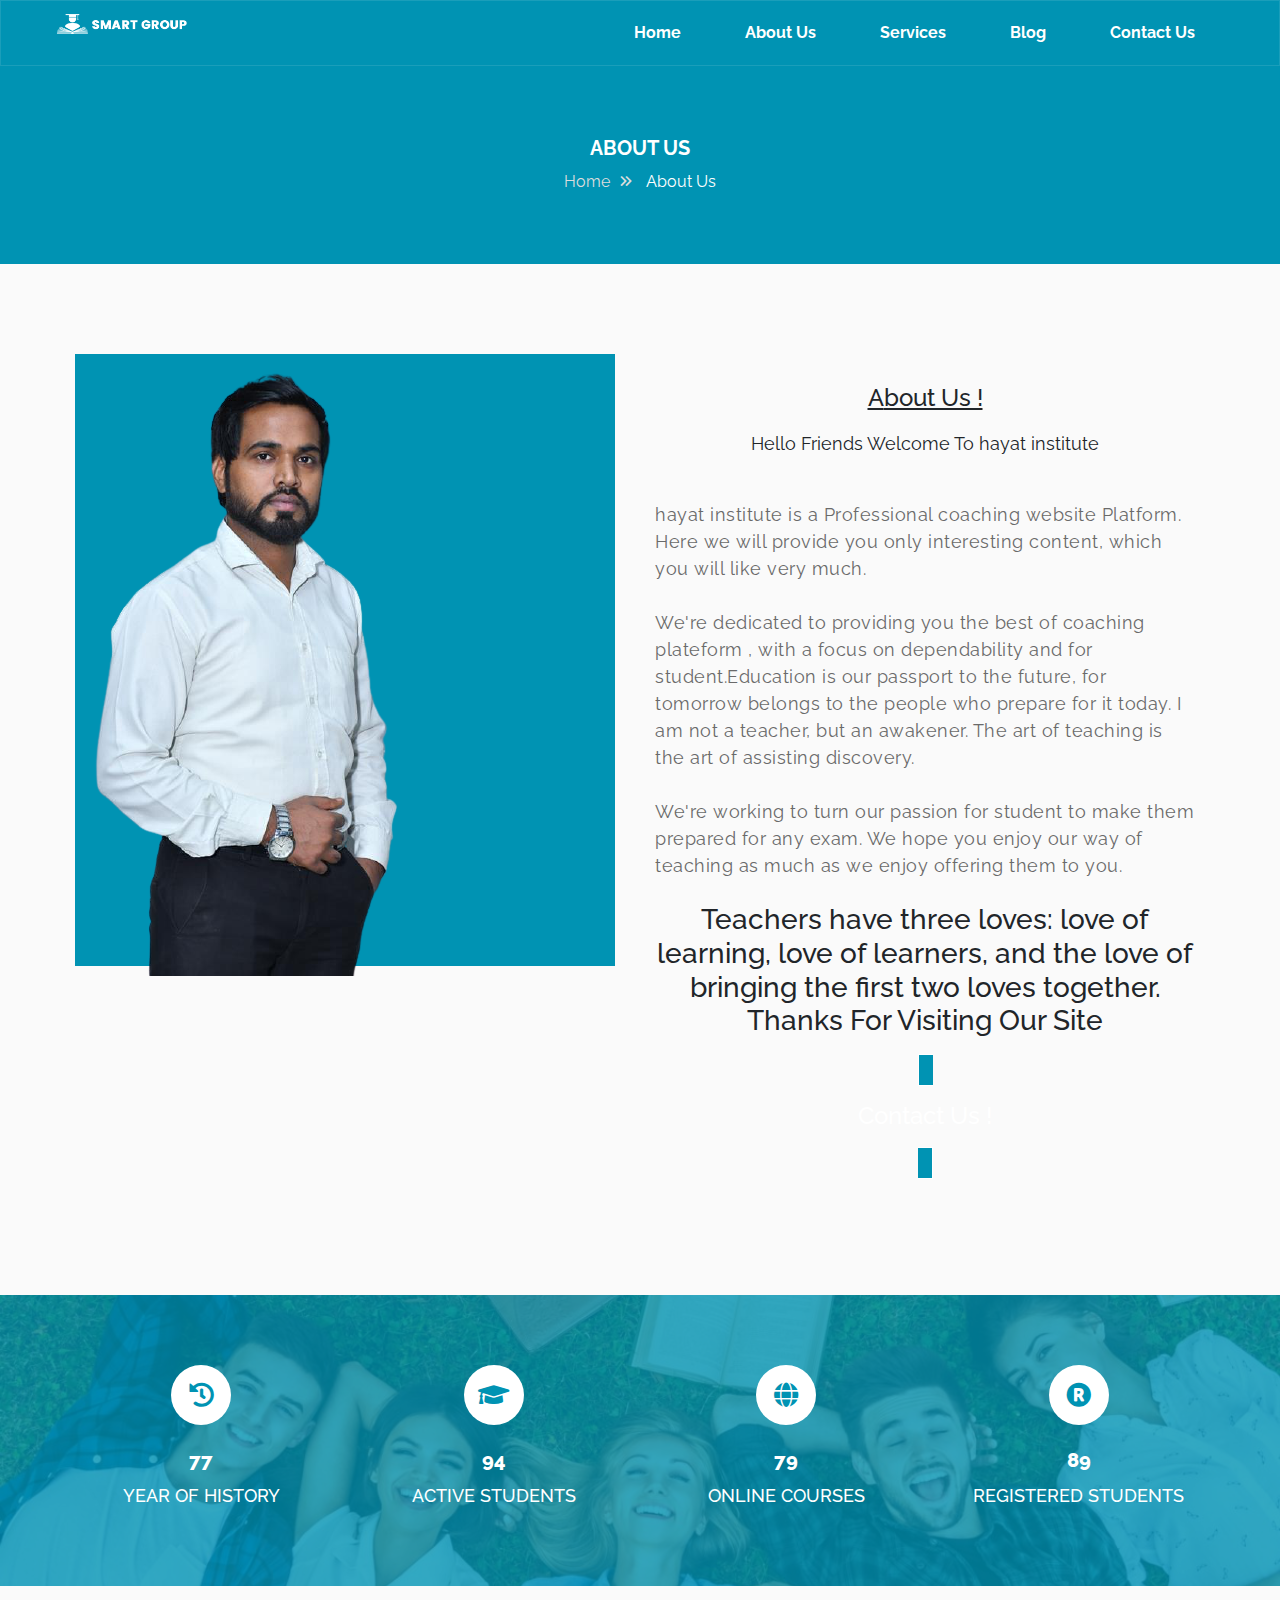
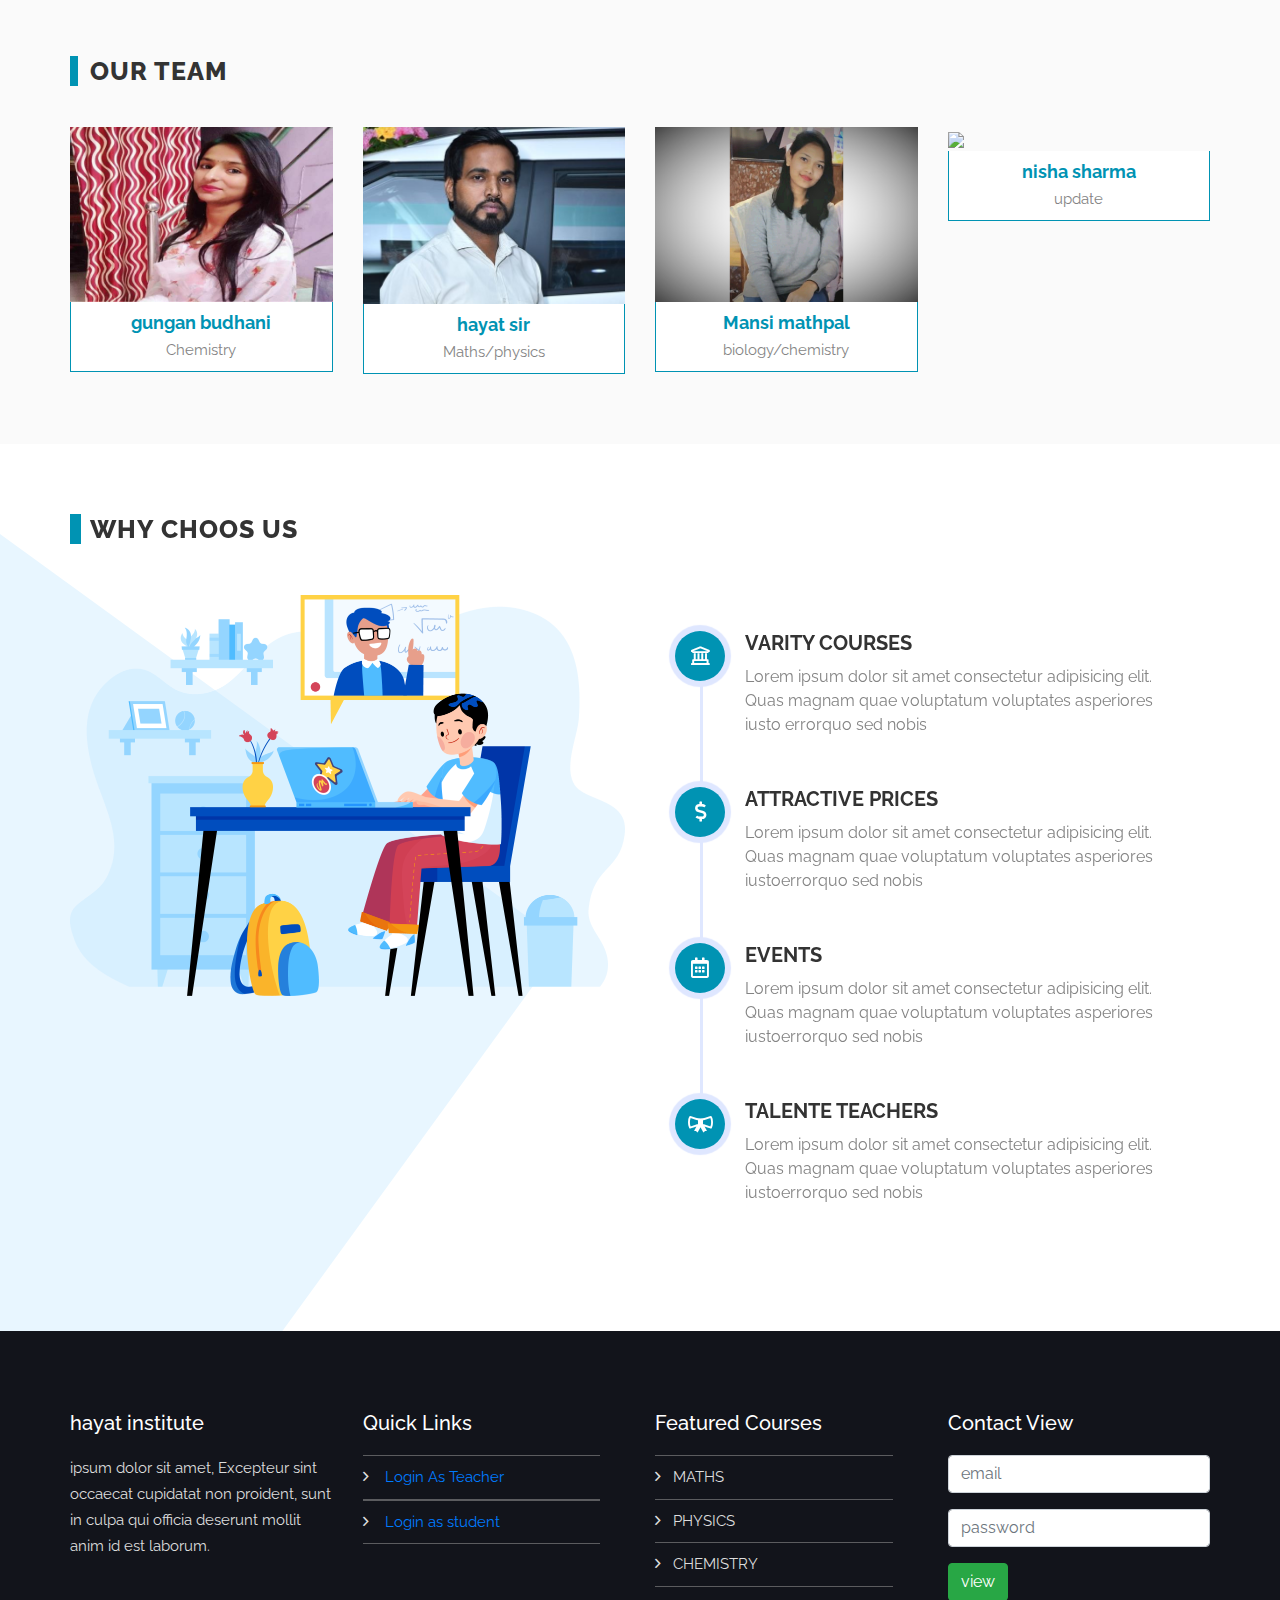
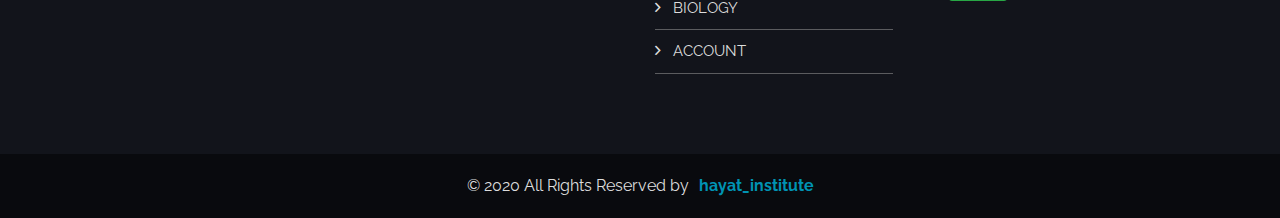
==== commit f9beef6f: "Update about-us.html" ====
--- a/about-us.html
+++ b/about-us.html
@@ -74,16 +74,41 @@
                         </div>
                         <div class="abt-spirit">
                             <div class="abt-content-card">
-                                <h2>About Us</h2>
-                                <p>Lorem ipsum dolor sit amet consectetur adipisicing elit. Labore consequuntur veritatis fugit est
-                                    provident quibusdam quis reiciendis, beatae neque harum maxime laborum. Esse, deserunt sunt debitis
-                                    quasi officiis molestiae necessitatibus.</p>
-                                <p>Lorem ipsum dolor sit amet consectetur adipisicing elit. Labore consequuntur veritatis fugit est
-                                    provident quibusdam quis reiciendis, beatae neque harum maxime laborum. Esse, deserunt sunt debitis
-                                    quasi officiis</p>
-                    
+                               <div>
+                                    <h1 style="text-align: center;"><span style="font-size: x-large;"><u>A</u><u>bout Us
+                                                !</u></span></h1>
+                                    <h3 style="text-align: center;"><span style="font-weight: normal;"><span
+                                                style="font-size: large;">Hello Friends Welcome To hayat
+                                                institute</span></span></h3>
+                                    <p style="text-align: center;"><br />
+                                    <p style="font-size: 18px;">hayat institute is a Professional coaching website
+                                        Platform. Here we will provide you only interesting content, which you will like
+                                        very much.<br />
+                                    <p style="text-align: center;"><br />
+                                    <p style="font-size: 18px;">We're dedicated to providing you the best of coaching
+                                        plateform , with a focus on dependability and for student.Education is our
+                                        passport to the future, for tomorrow belongs to the people who prepare for it
+                                        today. I am not a teacher, but an awakener. The art of teaching is the art of
+                                        assisting discovery.<br /><br />
+                                    <p style="font-size: 18px;">We're working to turn our passion for student
+                                        to make them prepared for any exam. We hope you enjoy our way of teaching as
+                                        much as
+                                        we enjoy offering them to you.</p>
+                                    <div style="text-align: center;"><br /></div>
+                                    <div style="text-align: center;">
+                                        <h3>Teachers have three loves: love of learning, love of learners, and the love
+                                            of bringing the first two loves together.</h3>
+                                    </div>
+                                    <div style="text-align: center;">
+                                        <h3>Thanks For Visiting Our Site</h3>
+                                    </div>
+                                   
+                                </div>
                                 <span>
-                                    <a href="/hayat_institute/#">Follow Us</a>
+                                   <a href="contact-us.html" target="_blank"><span
+                                                style="font-size: medium;">
+                                                <h4>Contact Us !</h4>
+                                            </span></a>
                                 </span>
                             </div>
                         </div>
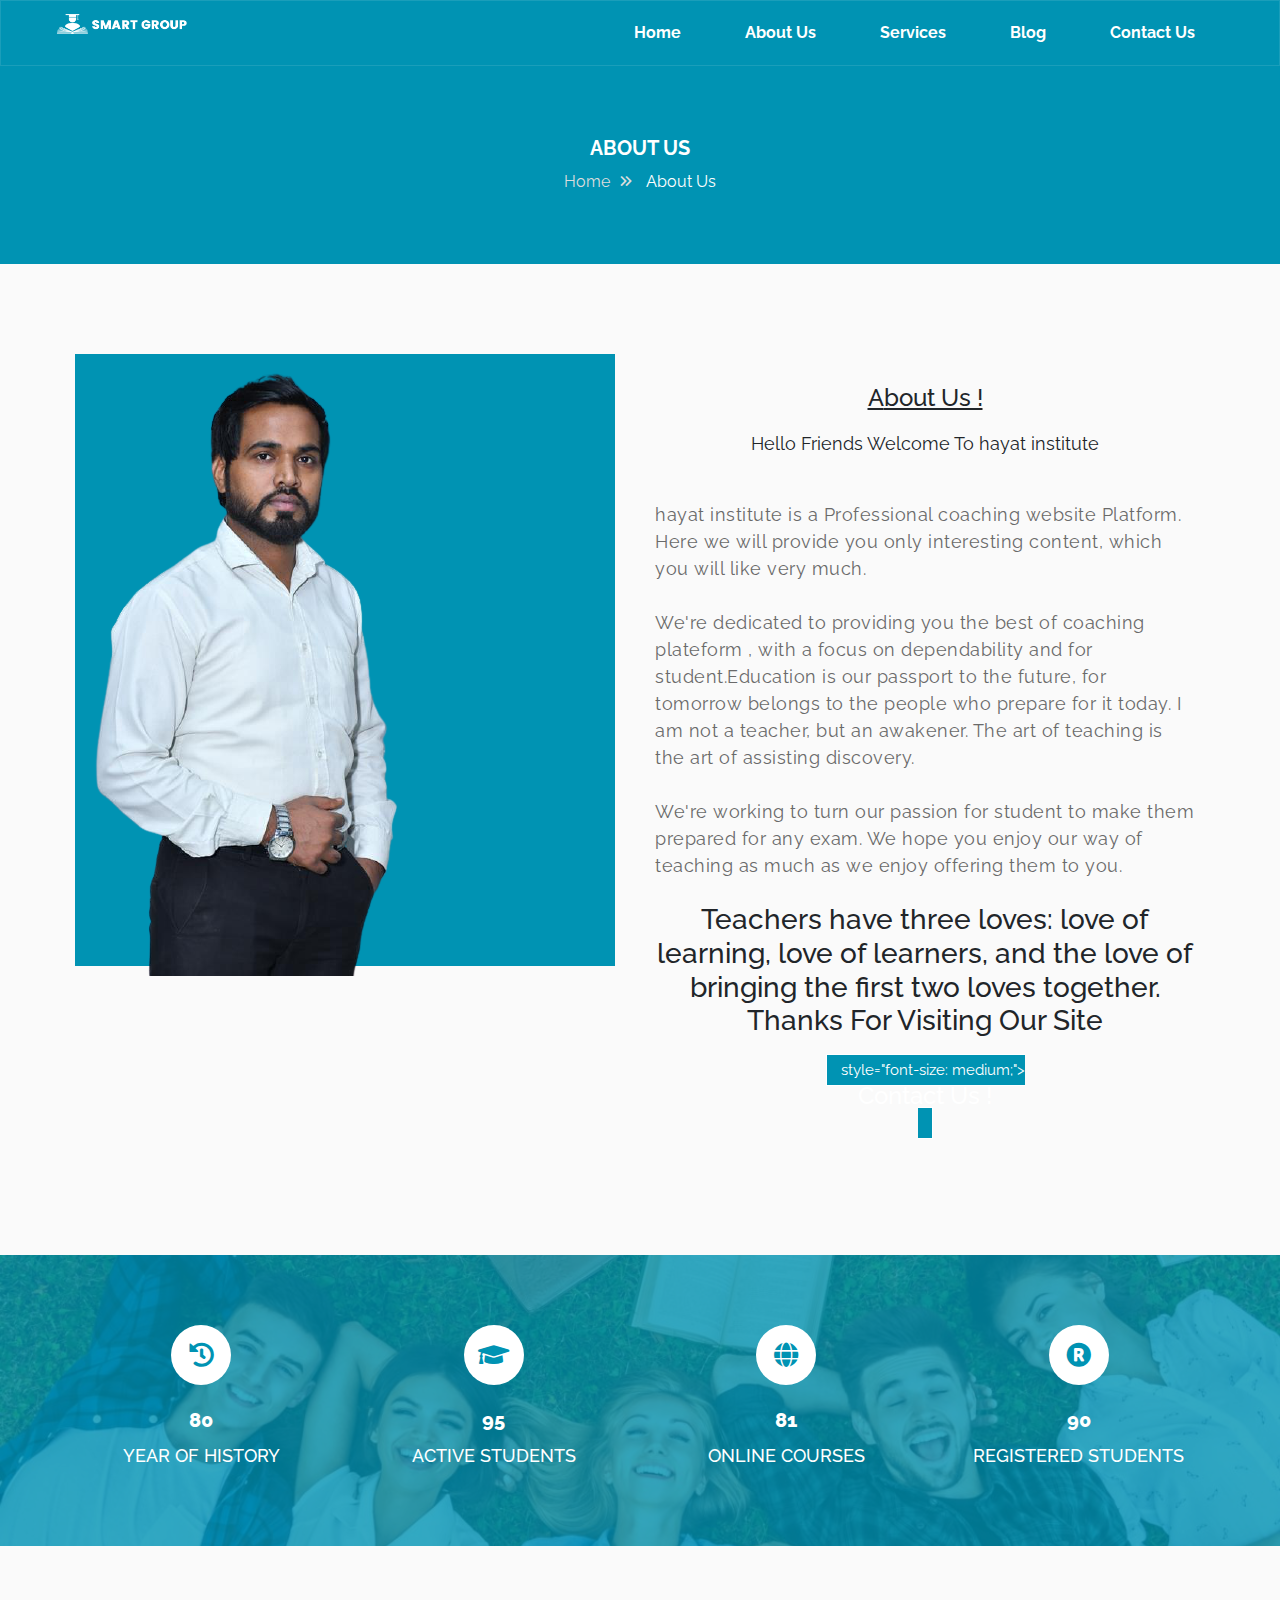
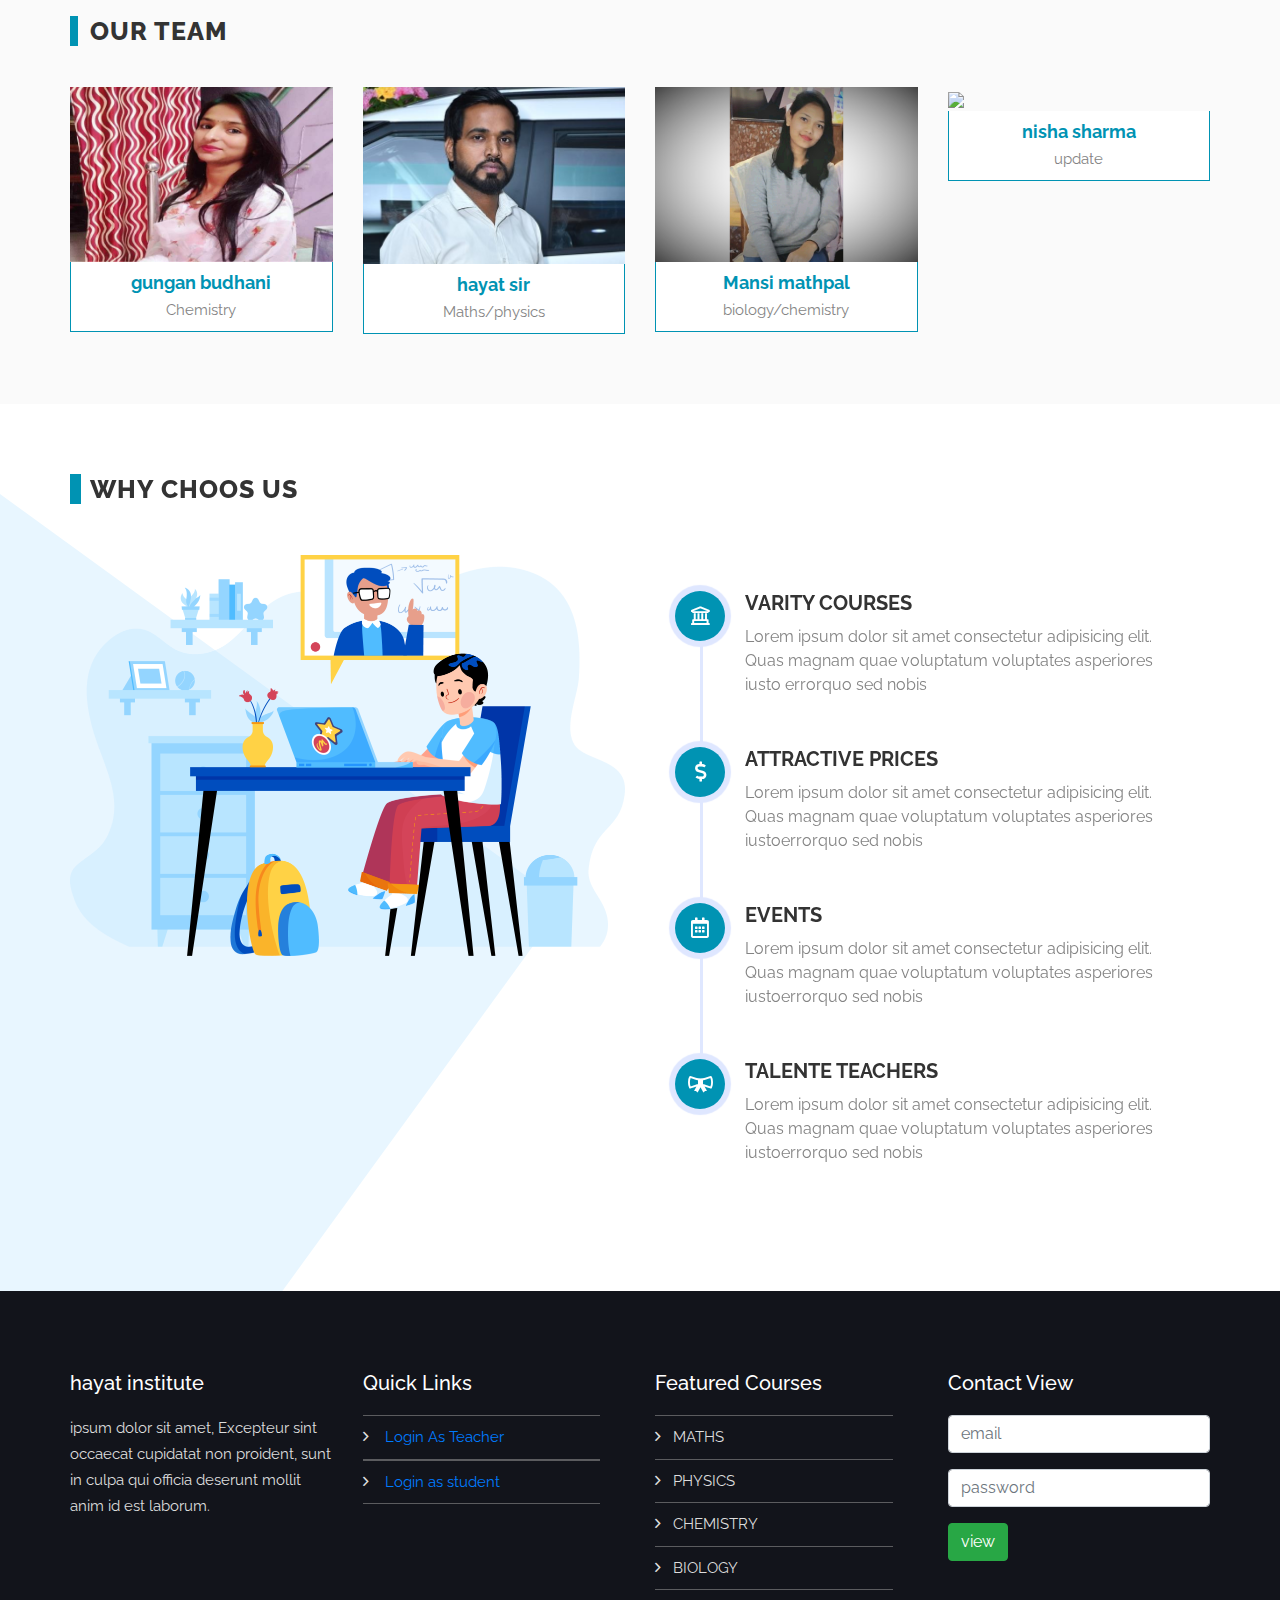
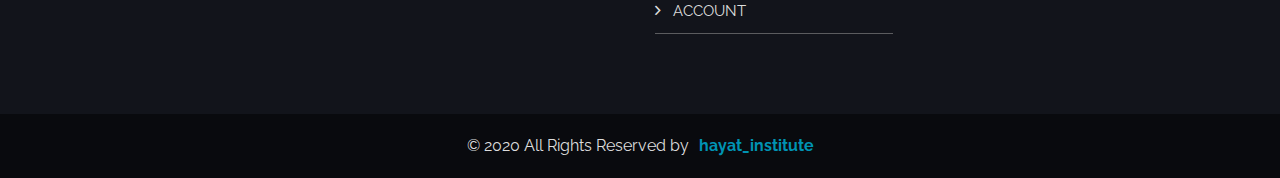
==== commit cff57b0e: "Update about-us.html" ====
--- a/about-us.html
+++ b/about-us.html
@@ -105,10 +105,10 @@
                                    
                                 </div>
                                 <span>
-                                   <a href="contact-us.html" target="_blank"><span
+                                   <a href="contact-us.html" target="_blank">
                                                 style="font-size: medium;">
                                                 <h4>Contact Us !</h4>
-                                            </span></a>
+                                            </a>
                                 </span>
                             </div>
                         </div>
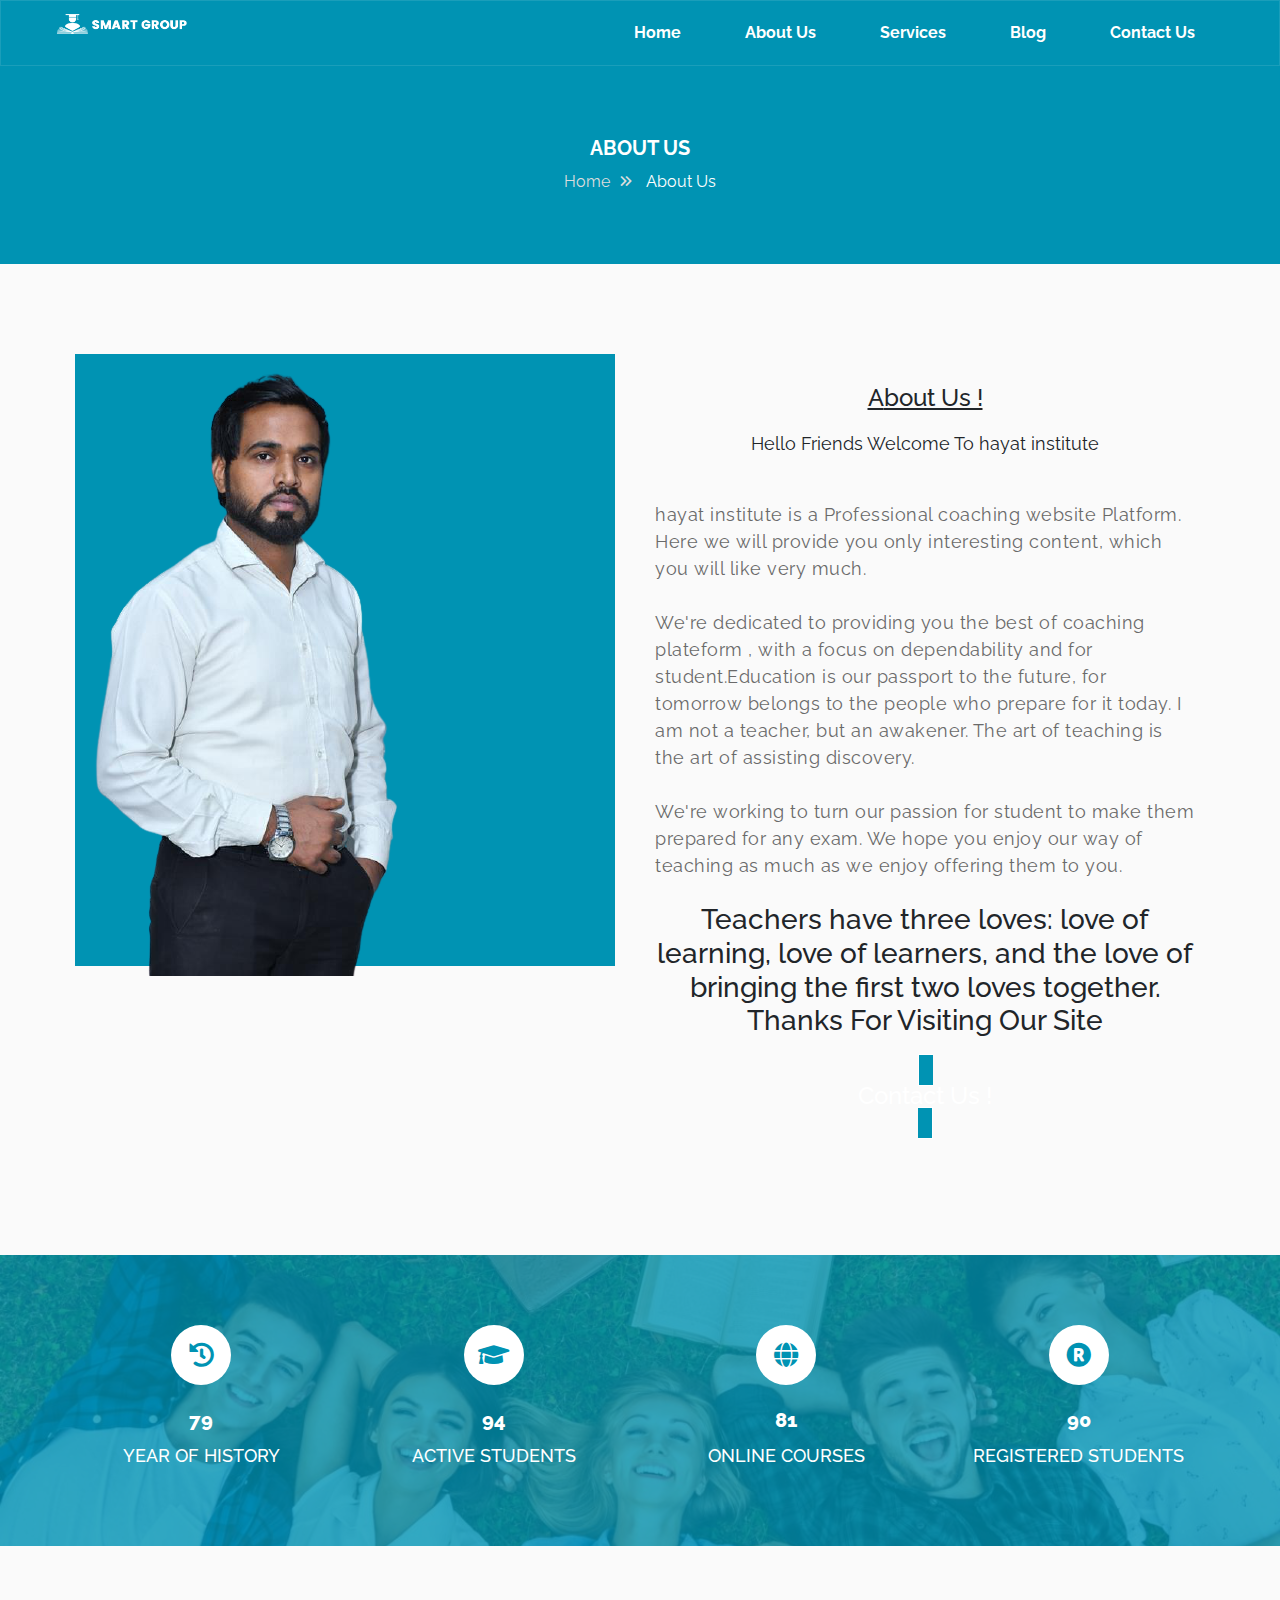
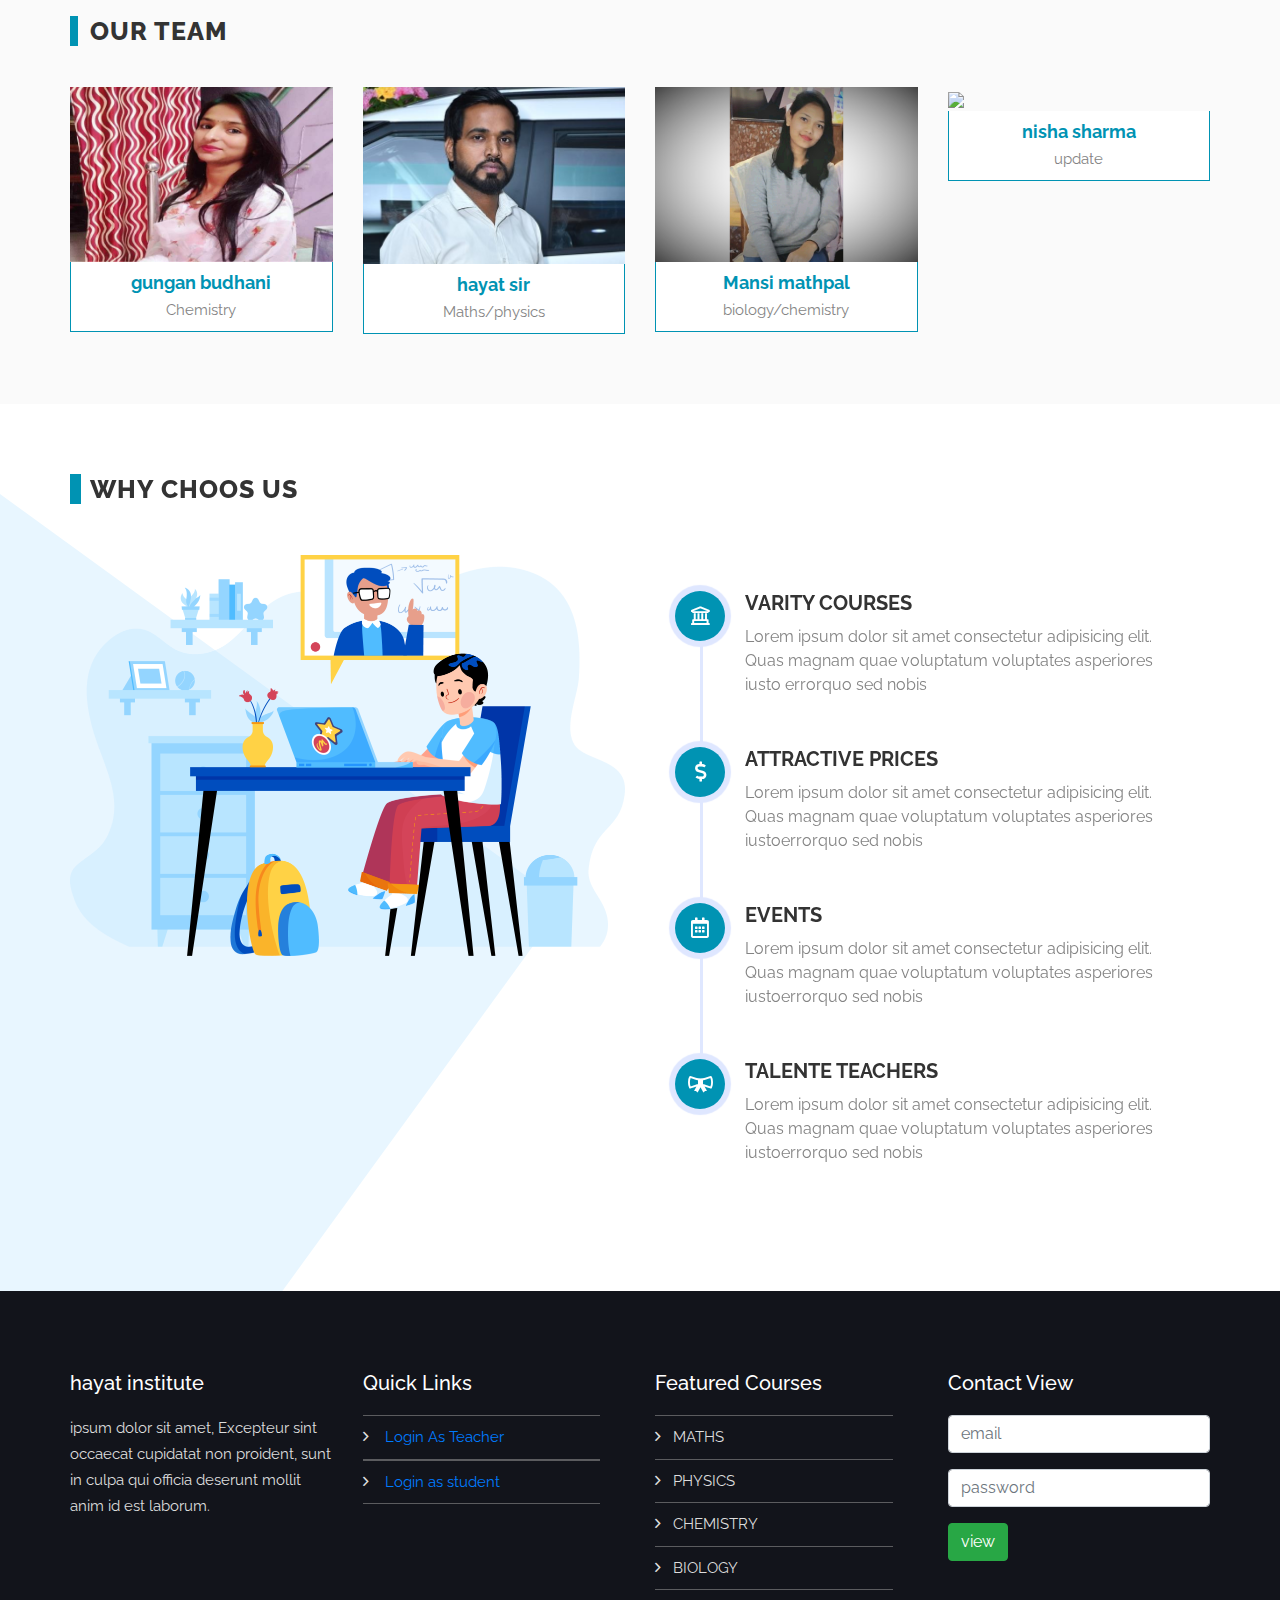
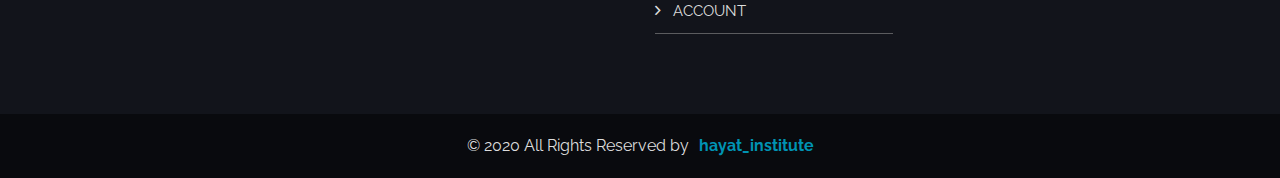
==== commit 0dcf31f1: "Update about-us.html" ====
--- a/about-us.html
+++ b/about-us.html
@@ -106,7 +106,7 @@
                                 </div>
                                 <span>
                                    <a href="contact-us.html" target="_blank">
-                                                style="font-size: medium;">
+                                               
                                                 <h4>Contact Us !</h4>
                                             </a>
                                 </span>
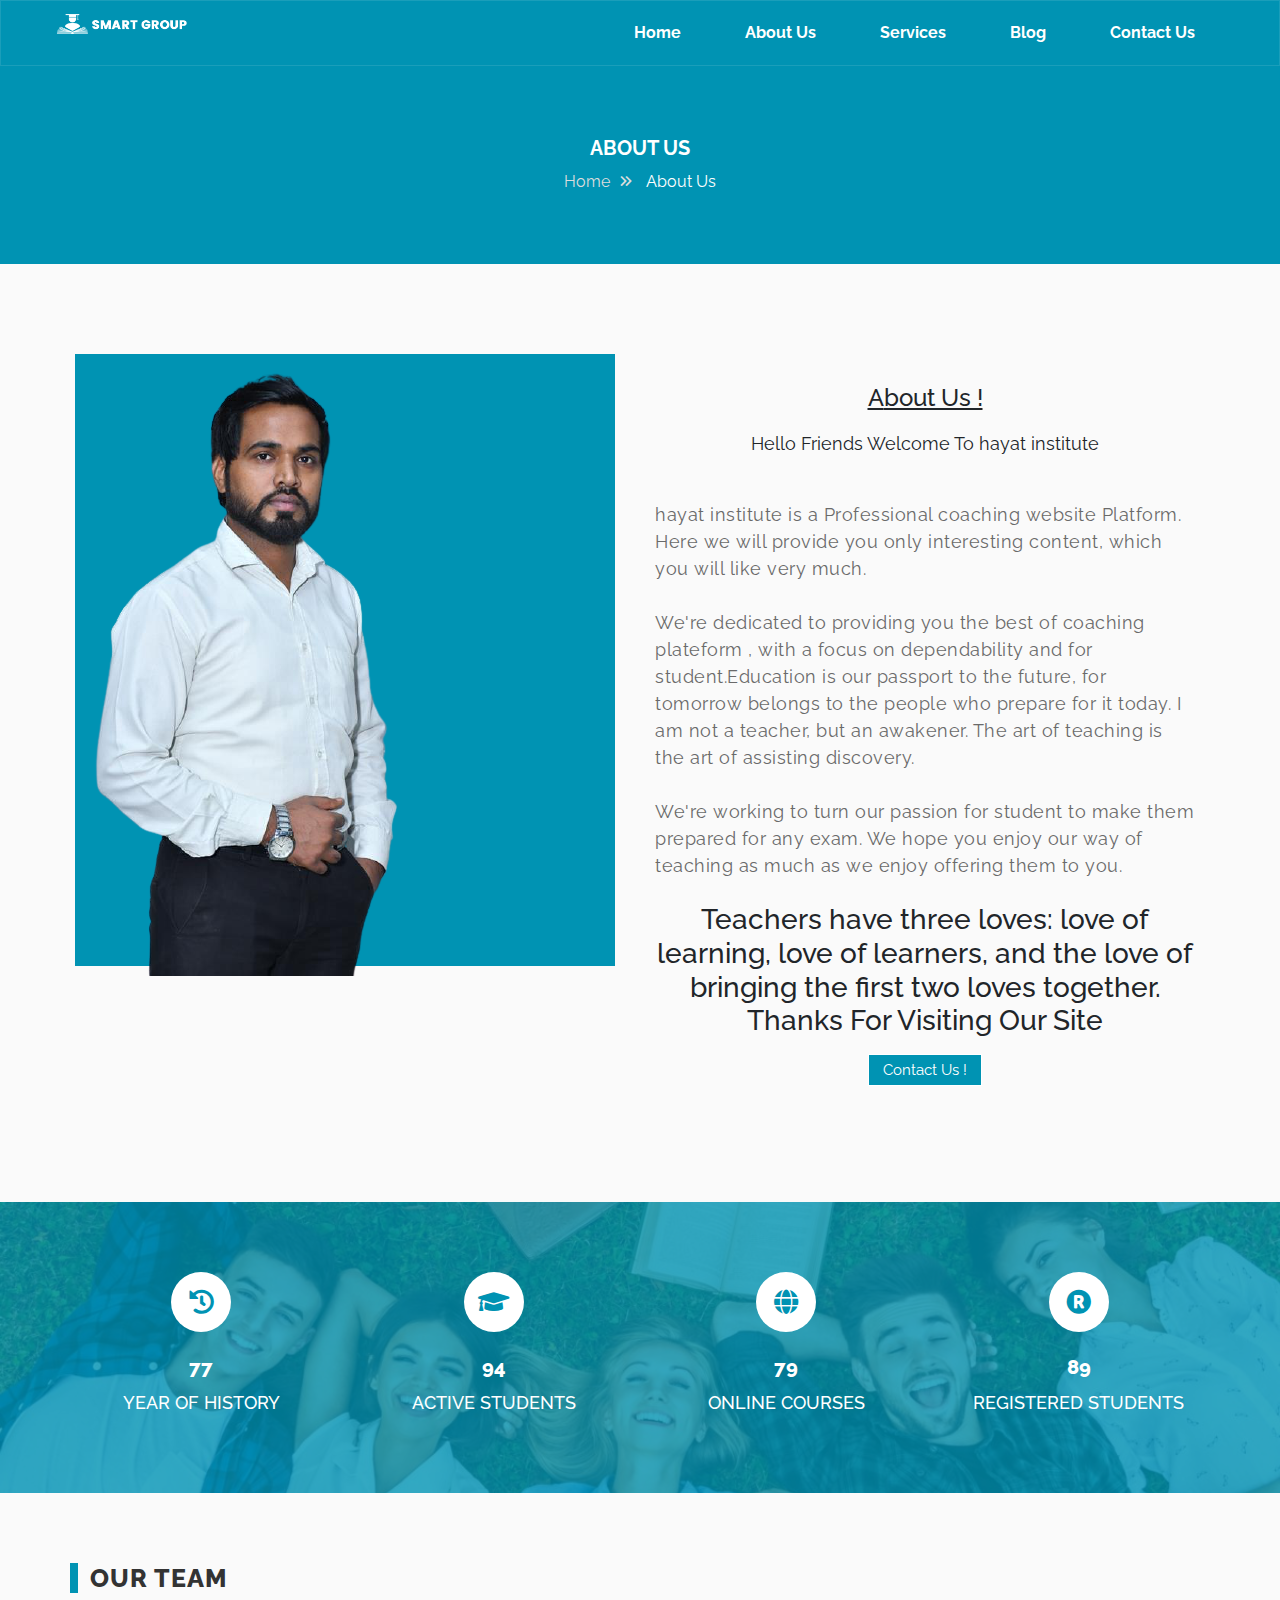
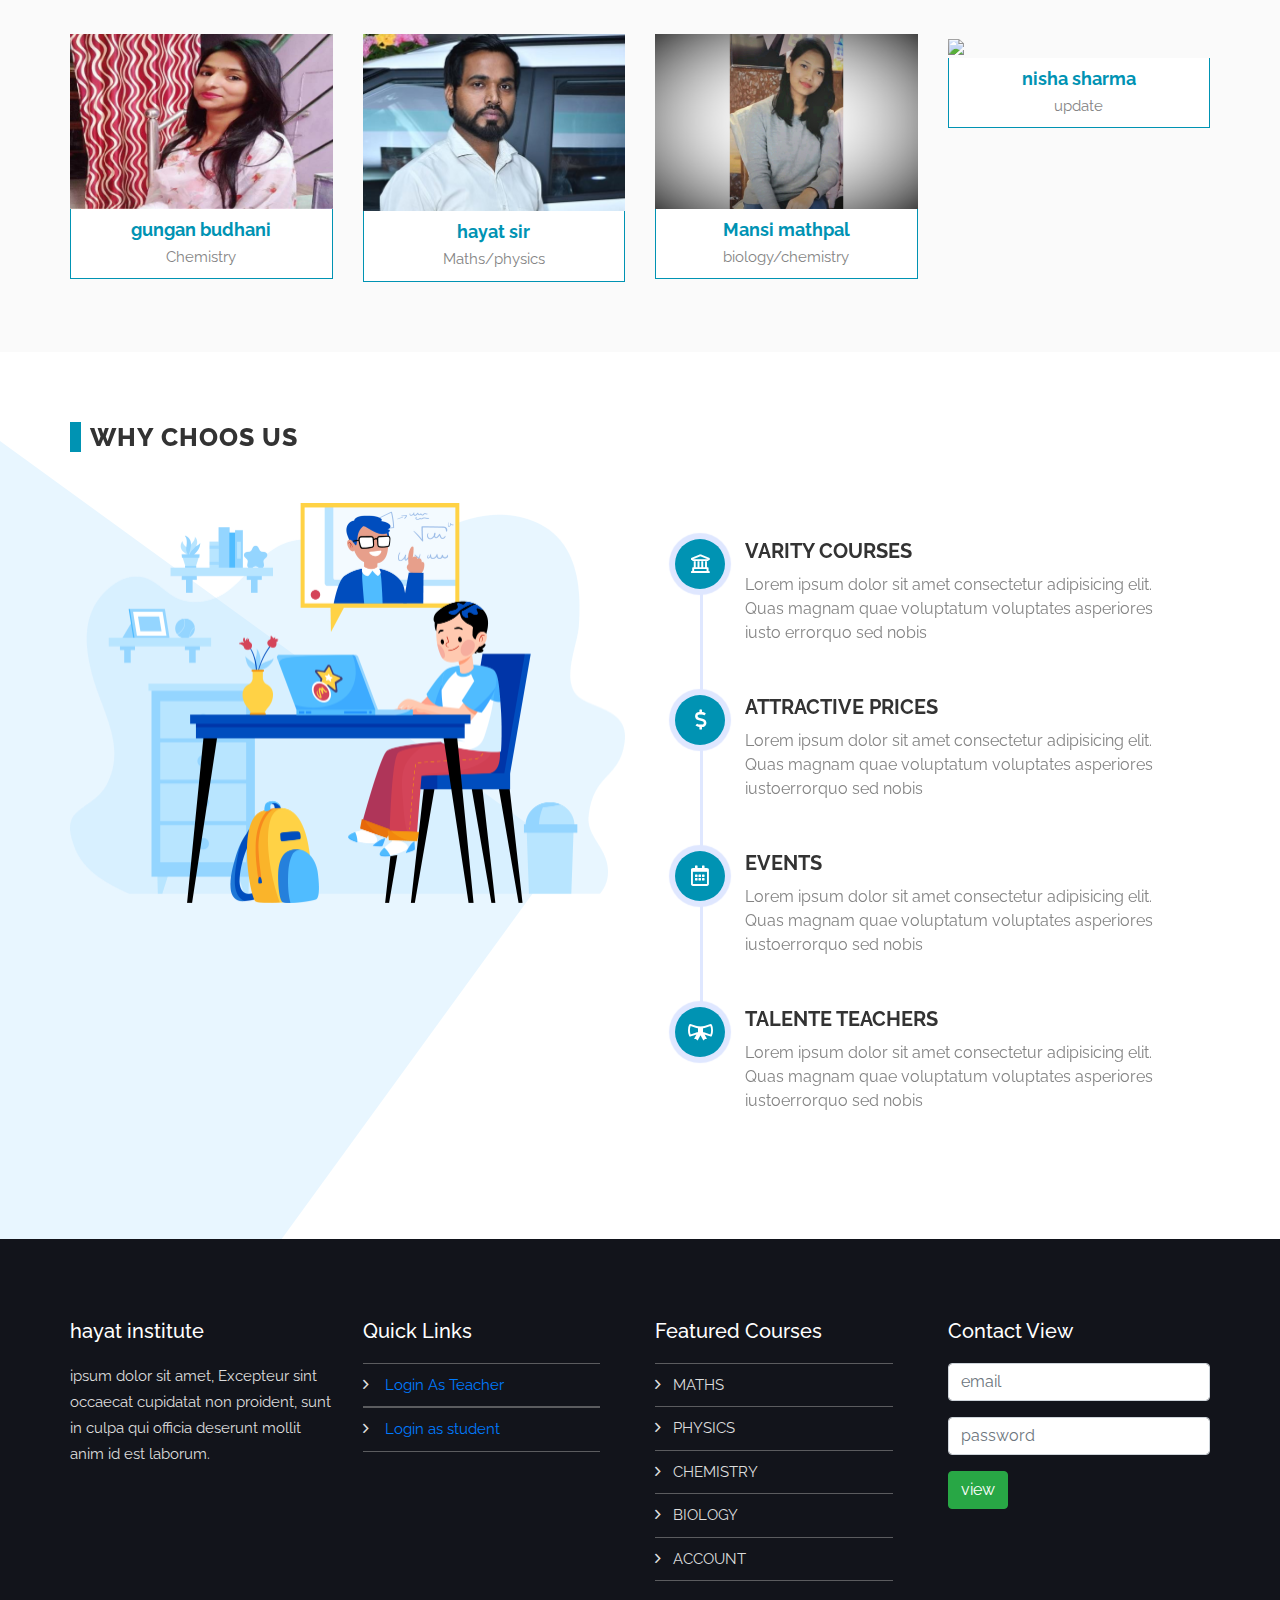
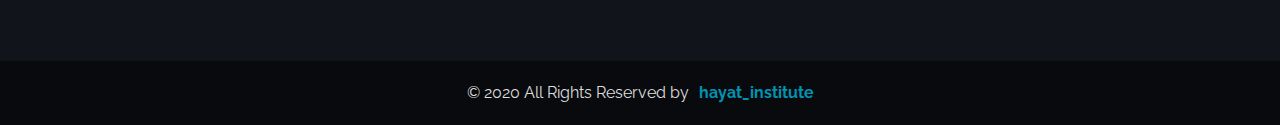
==== commit b66bf5f3: "Update about-us.html" ====
--- a/about-us.html
+++ b/about-us.html
@@ -105,10 +105,7 @@
                                    
                                 </div>
                                 <span>
-                                   <a href="contact-us.html" target="_blank">
-                                               
-                                                <h4>Contact Us !</h4>
-                                            </a>
+                                   <a href="contact-us.html" target="_blank">Contact Us !</a>
                                 </span>
                             </div>
                         </div>
